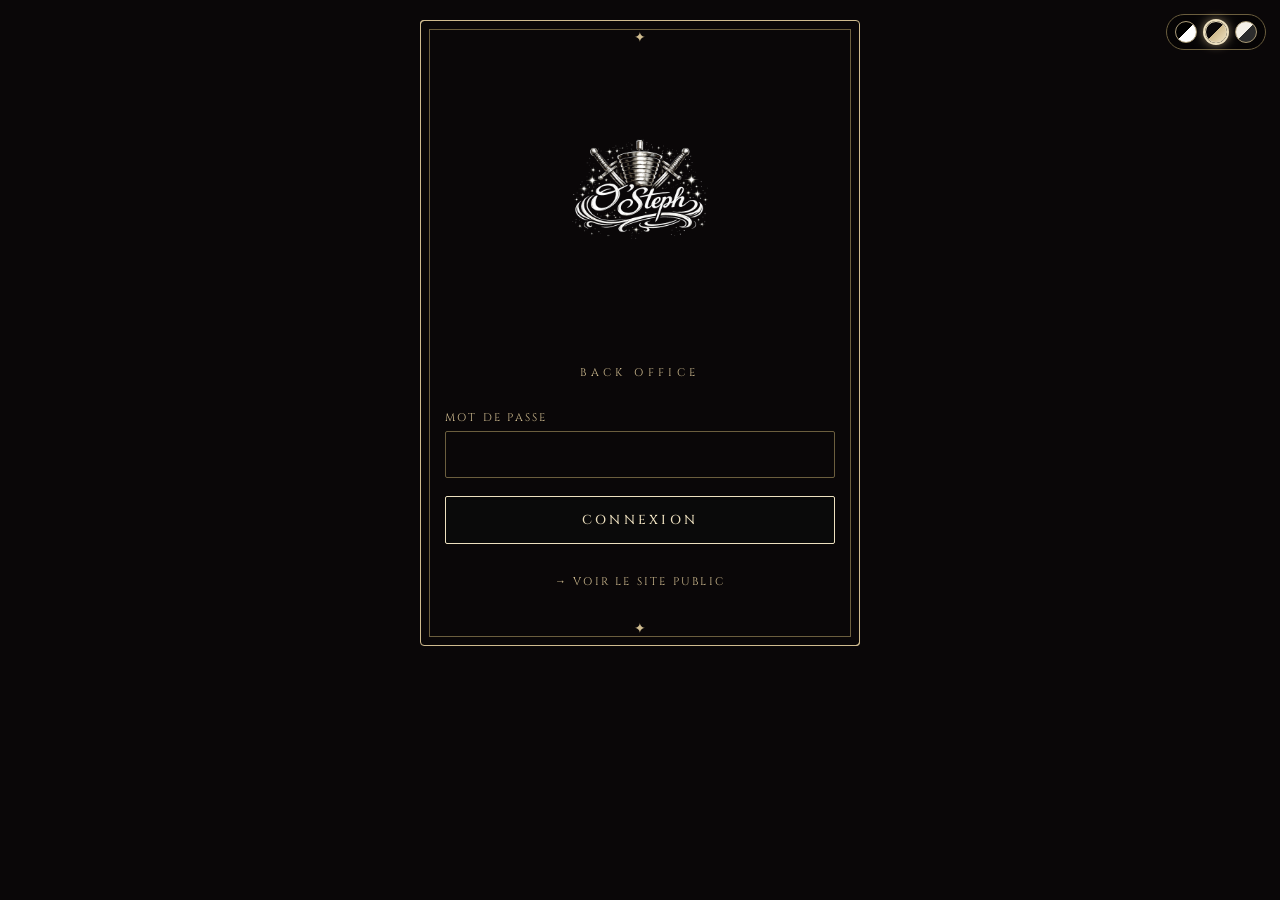
==== index.html @ 1446e6d9 "Back office V3 SPA" ====
<!DOCTYPE html>
<html lang="fr">
<head>
<meta charset="UTF-8">
<meta name="viewport" content="width=device-width, initial-scale=1.0">
<meta name="theme-color" content="#0a0708">
<title>Back Office — O'Steph</title>
<link rel="stylesheet" href="assets/style.css">
<link rel="icon" href="assets/logo.png" type="image/png">
<script>(function(){try{var t=localStorage.getItem("osteph_theme_v1")||"gold";document.documentElement.setAttribute("data-theme",t);}catch(e){}})();</script>
</head>
<body>
<div class="theme-switcher" role="group" aria-label="Thème">
  <button data-theme="bw" title="Noir & Blanc" aria-label="Thème noir et blanc"></button>
  <button data-theme="gold" title="Doré chic" aria-label="Thème doré"></button>
  <button data-theme="light" title="Clair" aria-label="Thème clair"></button>
</div>


<div class="sparkle-layer"></div>

<!-- ===== LOGIN ===== -->
<div id="login-view" class="frame fade-in" style="max-width:440px;">
  <span class="corner-star tl">✦</span>
  <span class="corner-star bl">✦</span>

  <div class="logo-block">
    <img src="assets/logo.png" alt="O'Steph" class="logo-img" style="max-width:180px;">
    <div class="tagline">Back Office</div>
  </div>

  <form id="login-form">
    <div class="form-group">
      <label class="form-label" for="pwd">Mot de passe</label>
      <input class="form-input" type="password" id="pwd" required autocomplete="current-password">
    </div>
    <div id="login-error" class="notice error" style="display:none;">Mot de passe incorrect.</div>
    <button type="submit" class="btn btn-primary btn-block">Connexion</button>
  </form>

  <div class="footer">
    <a href="https://xtimerpro-cmyk.github.io/osteph/" target="_blank">→ Voir le site public</a>
  </div>
</div>

<!-- ===== DASHBOARD ===== -->
<div id="dash-view" class="frame" style="display:none; max-width:1000px;">
  <span class="corner-star tl">✦</span>
  <span class="corner-star bl">✦</span>

  <div style="display:flex; justify-content:space-between; align-items:center; flex-wrap:wrap; gap:14px; margin-bottom:8px;">
    <div style="display:flex; align-items:center; gap:14px;">
      <img src="assets/logo.png" alt="" style="height:48px; filter:drop-shadow(0 0 12px rgba(212,175,55,0.3));">
      <div>
        <div style="font-family:'Cinzel',serif; font-size:14px; letter-spacing:0.3em; color:var(--gold-bright);">BACK OFFICE</div>
        <div style="font-size:12px; color:var(--gold-soft); letter-spacing:0.15em;">Gestion fidélité</div>
      </div>
    </div>
    <button class="btn btn-sm" id="logout-btn">Déconnexion</button>
  </div>

  <div class="divider"></div>

  <!-- Stats -->
  <div style="display:flex; gap:10px; flex-wrap:wrap; margin-bottom:14px;">
    <span class="admin-stat">Total clients : <strong id="stat-total">0</strong></span>
    <span class="admin-stat">Aujourd'hui : <strong id="stat-today">0</strong></span>
    <span class="admin-stat">Ce mois : <strong id="stat-month">0</strong></span>
    <span class="admin-stat">Menus servis : <strong id="stat-menus">0</strong></span>
    <span class="admin-stat">Récompenses dues : <strong id="stat-rewards">0</strong></span>
  </div>

  <!-- Toolbar -->
  <div class="admin-bar">
    <input type="search" id="search" placeholder="Rechercher (nom, tel, n°…)">
    <button class="btn btn-sm" id="sync-btn">⟳ Synchroniser</button>
    <a href="qr.html" class="btn btn-sm" target="_blank" style="text-decoration:none;">📱 Mode QR</a>
    <button class="btn btn-sm" id="export-btn">Export CSV</button>
    <button class="btn btn-sm" id="config-btn">⚙ Config JSONBin</button>
    <button class="btn btn-sm" id="clear-btn" style="border-color:#6b1f1f; color:#d49696;">Tout effacer (local)</button>
  </div>

  <div id="sync-status" style="font-family:'Cinzel',serif; font-size:11px; letter-spacing:0.15em; color:var(--silver-soft); margin: -6px 0 12px; min-height:16px;"></div>

  <!-- Config JSONBin -->
  <div id="config-panel" style="display:none; padding:14px; background:rgba(255,255,255,0.04); border:1px solid var(--silver-deep); border-radius:2px; margin-bottom:14px;">
    <div class="form-label" style="margin-bottom:8px;">Bin ID</div>
    <input class="form-input" type="text" id="bin-id" placeholder="6612abc1234567890abcdef0">
    <div class="form-label" style="margin: 12px 0 8px;">Master Key</div>
    <input class="form-input" type="text" id="bin-key" placeholder="$2a$10$XXXXXXXXXXXXXXXXX...">
    <div style="display:flex; gap:8px; margin-top:12px;">
      <button class="btn btn-sm" id="save-bin">Enregistrer</button>
      <button class="btn btn-sm" id="test-bin">Tester</button>
      <button class="btn btn-sm" id="close-config">Fermer</button>
    </div>
    <p style="font-size:12px; opacity:0.7; margin-top:10px; line-height:1.5;">
      Voir le bloc « Setup JSONBin » ci-dessous pour les instructions complètes.
    </p>
  </div>

  <!-- Table -->
  <div style="overflow-x:auto;">
    <table class="admin-table">
      <thead>
        <tr>
          <th>N°</th>
          <th>Prénom</th>
          <th>Nom</th>
          <th class="hide-sm">Email</th>
          <th>Tél.</th>
          <th>Menus</th>
          <th class="hide-sm">Inscrit le</th>
          <th></th>
        </tr>
      </thead>
      <tbody id="clients-tbody">
        <!-- rempli en JS -->
      </tbody>
    </table>
  </div>

  <div id="empty-msg" class="empty-state" style="display:none;">
    Aucun client inscrit pour le moment.<br>Les inscriptions via la page fidélité apparaîtront ici.
  </div>

  <!-- Setup instructions -->
  <details style="margin-top:30px; padding:14px; background:rgba(255,255,255,0.03); border:1px solid var(--silver-deep); border-radius:2px;">
    <summary style="cursor:pointer; font-family:'Cinzel',serif; font-size:12px; letter-spacing:0.2em; color:var(--white);">
      ⚙ SETUP JSONBIN (5 minutes)
    </summary>
    <div style="margin-top:14px; font-size:14px; line-height:1.7; color:var(--cream);">
      <p>JSONBin est un service de stockage JSON gratuit (10 000 requêtes/mois). Sans lui, les téléphones des clients qui scannent le QR ne peuvent rien enregistrer chez toi.</p>

      <p style="margin-top:14px;"><strong>1.</strong> Va sur <a href="https://jsonbin.io" target="_blank" style="color:var(--white);">jsonbin.io</a> et crée un compte gratuit (juste email + mdp).</p>

      <p><strong>2.</strong> Une fois connecté, clique <em>« Create Bin »</em> en haut à droite.</p>

      <p><strong>3.</strong> Dans le contenu, efface tout et remplace par juste :</p>
      <code style="display:block; padding:8px 12px; background:var(--black); color:var(--white); border-radius:2px; margin:8px 0; font-size:14px;">[]</code>
      <p>Donne-lui un nom genre <em>« osteph-clients »</em> et clique <em>« Create »</em>.</p>

      <p><strong>4.</strong> Copie le <strong>BIN ID</strong> (visible dans l'URL de la page après création, après <code>/bin/</code> — c'est une longue chaîne de 24 caractères).</p>

      <p><strong>5.</strong> Va dans le menu <em>« API Keys »</em> à gauche → copie le <strong>X-MASTER-KEY</strong> (commence par <code>$2a$10$...</code>).</p>

      <p><strong>6.</strong> Reviens ici, clique <em>« ⚙ Config JSONBin »</em> en haut, colle le Bin ID + Master Key, puis <em>« Tester »</em>.</p>

      <p style="margin-top:14px; font-style:italic; opacity:0.85;">À partir de là, chaque client qui scanne le QR + tape ses infos est automatiquement ajouté à ton bin, et tu peux tout voir/gérer ici. ✦</p>

      <p style="margin-top:10px; font-size:12px; opacity:0.6; line-height:1.5;">
      ⚠ Le Master Key est embarqué dans chaque QR (sinon le tel du client ne pourrait pas écrire). Quelqu'un de techniquement curieux pourrait l'extraire et écrire dans ton bin. Pour un food truck, le risque est faible. Si tu vois du spam, tu peux régénérer la clé sur jsonbin.io.
      </p>
    </div>
  </details>

  <div class="footer" style="margin-top:30px;">O'Steph Back Office</div>
</div>

<script src="assets/app.js"></script>
<script>
const ADMIN_PASSWORD = 'osteph2026'; // ← CHANGE LE MOT DE PASSE ICI

// ===== Auth =====
const loginView = document.getElementById('login-view');
const dashView = document.getElementById('dash-view');

function isAuth() {
  return sessionStorage.getItem(OSTEPH.KEY_ADMIN_AUTH) === '1';
}

function showDash() {
  loginView.style.display = 'none';
  dashView.style.display = 'block';
  refresh();
  doSync(true); // sync auto silencieuse à l'ouverture du dashboard
}

if (isAuth()) showDash();

document.getElementById('login-form').addEventListener('submit', e => {
  e.preventDefault();
  const pwd = document.getElementById('pwd').value;
  if (pwd === ADMIN_PASSWORD) {
    sessionStorage.setItem(OSTEPH.KEY_ADMIN_AUTH, '1');
    showDash();
  } else {
    document.getElementById('login-error').style.display = 'block';
  }
});

document.getElementById('logout-btn').addEventListener('click', () => {
  sessionStorage.removeItem(OSTEPH.KEY_ADMIN_AUTH);
  location.reload();
});

// ===== Affichage clients =====
function refresh() {
  const all = OSTEPH.loadClients();
  const q = document.getElementById('search').value.trim().toLowerCase();
  const filtered = q
    ? all.filter(c => Object.values(c).some(v => String(v).toLowerCase().includes(q)))
    : all;

  const tbody = document.getElementById('clients-tbody');
  const empty = document.getElementById('empty-msg');
  tbody.innerHTML = '';

  if (filtered.length === 0) {
    empty.style.display = 'block';
  } else {
    empty.style.display = 'none';
    // Plus récent en haut
    [...filtered].reverse().forEach(c => {
      const tr = document.createElement('tr');
      const dateStr = new Date(c.created).toLocaleDateString('fr-FR') +
        ' ' + new Date(c.created).toLocaleTimeString('fr-FR', {hour:'2-digit', minute:'2-digit'});
      const dash = (v) => v && v.trim() ? escapeHtml(v) : '<span style="color:var(--silver-deep);">—</span>';
      const sourceBadge = c.source === 'qr'
        ? '<span style="font-size:9px; padding:2px 6px; background:rgba(255,255,255,0.08); border:1px solid var(--silver-deep); border-radius:8px; letter-spacing:0.1em; vertical-align:middle; margin-left:6px; color:var(--silver-soft);">QR</span>'
        : '';
      const menus = parseInt(c.menus || 0, 10);
      // Récompense due tous les 10 menus
      const rewardDue = menus > 0 && menus % 10 === 0;
      const rewardBadge = rewardDue
        ? '<span title="Récompense disponible !" style="margin-left:6px; font-size:14px;">🎁</span>'
        : '';
      tr.innerHTML = `
        <td class="num">${c.number}${sourceBadge}</td>
        <td>${dash(c.prenom)}</td>
        <td>${dash(c.nom)}</td>
        <td class="hide-sm">${dash(c.email)}</td>
        <td>${dash(c.telephone)}</td>
        <td class="menus-cell">
          <div class="menus-control">
            <button class="menu-btn minus" data-num="${c.number}" data-action="dec" title="Retirer 1 menu">−</button>
            <span class="menus-count ${rewardDue ? 'reward-due' : ''}">${menus}</span>
            <button class="menu-btn plus" data-num="${c.number}" data-action="inc" title="Ajouter 1 menu">+</button>
            ${rewardBadge}
          </div>
        </td>
        <td class="hide-sm">${dateStr}</td>
        <td><button class="del-btn" data-num="${c.number}">Supprimer</button></td>
      `;
      tbody.appendChild(tr);
    });
  }

  // Stats
  updateStatsOnly(all);

  // ===== Bind +/- menus avec debounce et feedback visuel =====
  // On regroupe les clics rapides (genre +5 d'un coup) en un seul push cloud
  const pendingPushes = {};
  function scheduleCloudPush(num, cell) {
    clearTimeout(pendingPushes[num]);
    pendingPushes[num] = setTimeout(async () => {
      delete pendingPushes[num];
      if (!OSTEPH.isCloudConfigured()) {
        cell.classList.add('saved-local');
        setTimeout(() => cell.classList.remove('saved-local'), 1500);
        return;
      }
      cell.classList.add('saving');
      try {
        await OSTEPH.cloudPush(OSTEPH.loadClients());
        cell.classList.remove('saving');
        cell.classList.add('saved');
        setTimeout(() => cell.classList.remove('saved'), 1500);
        const time = new Date().toLocaleTimeString('fr-FR', {hour:'2-digit', minute:'2-digit'});
        setSyncStatus(`✓ Sauvegardé dans le cloud · ${time}`);
      } catch (err) {
        cell.classList.remove('saving');
        cell.classList.add('save-error');
        setTimeout(() => cell.classList.remove('save-error'), 2500);
        setSyncStatus('⚠ Erreur sync — réessayez');
      }
    }, 700); // 700ms après le dernier clic on push
  }

  tbody.querySelectorAll('.menu-btn').forEach(btn => {
    btn.addEventListener('click', () => {
      const num = btn.dataset.num;
      const action = btn.dataset.action;
      const all = OSTEPH.loadClients();
      const idx = all.findIndex(c => c.number === num);
      if (idx === -1) return;

      const current = parseInt(all[idx].menus || 0, 10);
      const next = action === 'inc' ? current + 1 : Math.max(0, current - 1);
      all[idx].menus = next;
      all[idx].last_visit = new Date().toISOString();
      OSTEPH.saveClients(all);

      // Mise à jour immédiate du compteur sans full refresh (perf + pas de flicker)
      const tr = btn.closest('tr');
      const countEl = tr.querySelector('.menus-count');
      const cell = tr.querySelector('.menus-cell');
      if (countEl) {
        countEl.textContent = next;
        // Toggle reward state
        const rewardDue = next > 0 && next % 10 === 0;
        countEl.classList.toggle('reward-due', rewardDue);
        // Animation pulse au clic
        countEl.classList.remove('pulse');
        void countEl.offsetWidth; // reflow pour relancer l'anim
        countEl.classList.add('pulse');
      }
      // Refresh stats globales (sans toucher au DOM des lignes)
      updateStatsOnly(all);

      // Schedule cloud push (debounced)
      scheduleCloudPush(num, cell);
    });
  });

  // Bind suppression
  tbody.querySelectorAll('.del-btn').forEach(btn => {
    btn.addEventListener('click', async () => {
      const num = btn.dataset.num;
      if (!confirm(`Supprimer définitivement le client ${num} ?`)) return;

      // 1. Suppression locale immédiate (UX instantanée)
      OSTEPH.removeClient(num);
      refresh();

      // 2. Si cloud configuré, on push la nouvelle liste
      if (OSTEPH.isCloudConfigured()) {
        setSyncStatus('Suppression dans le cloud…');
        try {
          await OSTEPH.cloudPush(OSTEPH.loadClients());
          setSyncStatus('✓ Supprimé du cloud · ' + new Date().toLocaleTimeString('fr-FR', {hour:'2-digit', minute:'2-digit'}));
        } catch (err) {
          setSyncStatus('⚠ Erreur cloud — re-synchronise pour annuler');
        }
      }
    });
  });
}

function updateStatsOnly(all) {
  document.getElementById('stat-total').textContent = all.length;
  const today = new Date().toDateString();
  const thisMonth = new Date().toISOString().slice(0,7);
  document.getElementById('stat-today').textContent =
    all.filter(c => new Date(c.created).toDateString() === today).length;
  document.getElementById('stat-month').textContent =
    all.filter(c => c.created.slice(0,7) === thisMonth).length;
  const totalMenus = all.reduce((sum, c) => sum + parseInt(c.menus || 0, 10), 0);
  const rewardsDue = all.filter(c => {
    const m = parseInt(c.menus || 0, 10);
    return m > 0 && m % 10 === 0;
  }).length;
  document.getElementById('stat-menus').textContent = totalMenus;
  document.getElementById('stat-rewards').textContent = rewardsDue;
}

function escapeHtml(s) {
  return String(s || '').replace(/[&<>"']/g, m =>
    ({'&':'&amp;','<':'&lt;','>':'&gt;','"':'&quot;',"'":'&#39;'}[m]));
}

// ===== Sync status helper =====
function setSyncStatus(msg) {
  document.getElementById('sync-status').textContent = msg || '';
}

// ===== Sync depuis le cloud =====
async function doSync(silent = false) {
  if (!OSTEPH.isCloudConfigured()) {
    if (!silent) alert('Configure d\'abord JSONBin via ⚙ Config JSONBin');
    setSyncStatus('⚠ JSONBin non configuré · les inscriptions QR ne seront pas reçues');
    return;
  }
  setSyncStatus('Synchronisation…');
  try {
    const count = await OSTEPH.syncFromCloud();
    refresh();
    const time = new Date().toLocaleTimeString('fr-FR', {hour:'2-digit', minute:'2-digit'});
    setSyncStatus(`✓ Synchronisé · ${count} clients · ${time}`);
  } catch (err) {
    setSyncStatus('⚠ Erreur synchro : ' + (err.message || 'inconnue'));
    if (!silent) alert('Synchro échouée : ' + err.message);
  }
}

// Bouton sync manuel (l'auto-sync se fait dans showDash())
document.getElementById('sync-btn').addEventListener('click', () => doSync(false));

// ===== Toolbar =====
document.getElementById('search').addEventListener('input', refresh);

document.getElementById('export-btn').addEventListener('click', () => {
  if (OSTEPH.loadClients().length === 0) {
    alert('Aucun client à exporter.');
    return;
  }
  OSTEPH.exportCSV();
});

document.getElementById('clear-btn').addEventListener('click', () => {
  if (OSTEPH.loadClients().length === 0) {
    alert('Aucun client à effacer.');
    return;
  }
  if (confirm('⚠ Cela efface uniquement la copie LOCALE. Le cloud n\'est PAS touché. Continuer ?')) {
    OSTEPH.clearAll();
    refresh();
    setSyncStatus('Cache local vidé · clique « Synchroniser » pour recharger depuis le cloud');
  }
});

// ===== Config JSONBin =====
const cfgPanel = document.getElementById('config-panel');
const binIdInput = document.getElementById('bin-id');
const binKeyInput = document.getElementById('bin-key');

document.getElementById('config-btn').addEventListener('click', () => {
  const cfg = OSTEPH.cloudConfig();
  binIdInput.value = cfg.id || '';
  binKeyInput.value = cfg.key || '';
  cfgPanel.style.display = cfgPanel.style.display === 'none' ? 'block' : 'none';
});

document.getElementById('close-config').addEventListener('click', () => {
  cfgPanel.style.display = 'none';
});

document.getElementById('save-bin').addEventListener('click', () => {
  OSTEPH.setCloudConfig(binIdInput.value, binKeyInput.value);
  alert('Configuration enregistrée. Les prochains scans QR enverront les données dans ton bin.');
  cfgPanel.style.display = 'none';
  doSync(true);
});

document.getElementById('test-bin').addEventListener('click', async () => {
  // Sauvegarde temporaire pour tester
  OSTEPH.setCloudConfig(binIdInput.value, binKeyInput.value);
  setSyncStatus('Test en cours…');
  try {
    const arr = await OSTEPH.cloudFetch();
    alert('✓ Connexion réussie ! ' + arr.length + ' enregistrement(s) dans le bin.');
    setSyncStatus('✓ Connexion OK · ' + arr.length + ' clients dans le bin');
  } catch (err) {
    alert('✗ Erreur : ' + err.message + '\n\nVérifie le Bin ID et le Master Key.');
    setSyncStatus('⚠ Test échoué : ' + err.message);
  }
});
</script>
</body>
</html>
---- assets/style.css ----
/* ============================================
   O'STEPH — Multi-thèmes (B&W / Doré / Clair)
   ============================================ */

@import url('https://fonts.googleapis.com/css2?family=Great+Vibes&family=Cormorant+Garamond:wght@300;400;500;600;700&family=Cinzel:wght@400;500;600&display=swap');

/* ===== Thème par défaut : Noir & Blanc ===== */
:root,
:root[data-theme="bw"] {
  --silver: #d8d8d8;
  --silver-bright: #ffffff;
  --silver-soft: #a8a8a8;
  --silver-deep: #555555;
  --silver-line: #2a2a2a;
  --black: #000000;
  --black-2: #0d0d0d;
  --charcoal: #161616;
  --cream: #f0f0f0;
  --white: #ffffff;
}

/* ===== Thème Doré chic (champagne) ===== */
:root[data-theme="gold"] {
  --silver: #cfbb8f;
  --silver-bright: #ede0bf;
  --silver-soft: #a89976;
  --silver-deep: #6b5e3e;
  --silver-line: #1f1812;
  --black: #0a0708;
  --black-2: #14100f;
  --charcoal: #1d1815;
  --cream: #ede2c8;
  --white: #ede2c8;
}

/* ===== Thème Clair (parchemin) ===== */
:root[data-theme="light"] {
  --silver: #2c2c2c;
  --silver-bright: #000000;
  --silver-soft: #555555;
  --silver-deep: #aaaaaa;
  --silver-line: #d8d8d8;
  --black: #f5f1e8;
  --black-2: #ece4d2;
  --charcoal: #e0d8c6;
  --cream: #1a1a1a;
  --white: #000000;
}

* { box-sizing: border-box; margin: 0; padding: 0; }

html, body {
  background: var(--black);
  color: var(--cream);
  font-family: 'Cormorant Garamond', serif;
  font-weight: 400;
  min-height: 100vh;
  overflow-x: hidden;
  -webkit-font-smoothing: antialiased;
  -webkit-tap-highlight-color: transparent;
}

/* Fond noir pur uniforme — pas de gradient ni de grain pour matcher le logo */

/* ===== Sparkles ===== */
.sparkle-layer {
  position: fixed;
  inset: 0;
  pointer-events: none;
  z-index: 1;
  overflow: hidden;
}
.sparkle {
  position: absolute;
  width: 3px; height: 3px;
  background: var(--silver-bright);
  border-radius: 50%;
  box-shadow: 0 0 8px var(--silver-bright), 0 0 16px var(--silver);
  animation: sparkle-twinkle 4s infinite ease-in-out;
  opacity: 0;
}
.sparkle.s2 { width: 2px; height: 2px; background: var(--silver); box-shadow: 0 0 6px var(--silver); }
.sparkle.s3 { width: 4px; height: 4px; background: var(--silver-bright); box-shadow: 0 0 12px var(--silver-bright); }

/* En thème clair, sparkles plus discrètes */
[data-theme="light"] .sparkle { opacity: 0 !important; }

@keyframes sparkle-twinkle {
  0%, 100% { opacity: 0; transform: scale(0.5); }
  50% { opacity: 0.9; transform: scale(1); }
}

/* ===== Container ornementé ===== */
.frame {
  position: relative;
  z-index: 2;
  margin: 20px auto;
  padding: 40px 24px;
  max-width: 720px;
  background: var(--black);
  border: 1.5px solid var(--silver);
  border-radius: 4px;
  box-shadow:
    inset 0 0 0 8px var(--black),
    inset 0 0 0 9px var(--silver-deep),
    inset 0 0 0 10px var(--black);
}

.frame::before, .frame::after {
  content: '';
  position: absolute;
  width: 60px; height: 60px;
  border: 1.5px solid var(--silver);
  pointer-events: none;
}
.frame::before {
  top: -1px; left: -1px;
  border-right: none; border-bottom: none;
  border-top-left-radius: 4px;
}
.frame::after {
  bottom: -1px; right: -1px;
  border-left: none; border-top: none;
  border-bottom-right-radius: 4px;
}

.corner-star {
  position: absolute;
  color: var(--silver);
  font-size: 14px;
  pointer-events: none;
  z-index: 3;
}
.corner-star.tl { top: 8px; left: 50%; transform: translateX(-50%); }
.corner-star.bl { bottom: 8px; left: 50%; transform: translateX(-50%); }

/* ===== Logo ===== */
.logo-block {
  text-align: center;
  margin: 20px 0 30px;
  position: relative;
  --orbit-radius: 135px;
}
@media (max-width: 600px) { .logo-block { --orbit-radius: 100px; } }
@media (max-width: 380px) { .logo-block { --orbit-radius: 82px; } }

/* Stage : conteneur qui tient le logo + l'orbite */
.logo-stage {
  position: relative;
  display: inline-block;
  vertical-align: top;
}
.logo-img {
  max-width: 280px;
  width: 75%;
  height: auto;
  animation: logo-glow 4s ease-in-out infinite;
  display: block;
  margin: 0 auto;
}

/* Orbite : conteneur point central qui tourne, traîne le sandwich avec lui */
.orbit-wrapper {
  position: absolute;
  top: 50%;
  left: 50%;
  width: 0;
  height: 0;
  pointer-events: none;
  animation: orbit-spin 9s linear infinite;
}
.kebab-orbit {
  position: absolute;
  width: 40px;
  height: 40px;
  font-size: 34px;
  line-height: 40px;
  text-align: center;
  left: -20px;
  top: calc(-1 * var(--orbit-radius));
  margin-top: -20px;
  filter: drop-shadow(0 0 10px rgba(255,255,255,0.25)) drop-shadow(0 2px 4px rgba(0,0,0,0.5));
  /* Contre-rotation pour rester droit pendant l'orbite */
  animation: orbit-counter 9s linear infinite;
}
@keyframes orbit-spin {
  from { transform: rotate(0deg); }
  to { transform: rotate(360deg); }
}
@keyframes orbit-counter {
  from { transform: rotate(0deg); }
  to { transform: rotate(-360deg); }
}
@media (max-width: 600px) {
  .kebab-orbit { width: 32px; height: 32px; font-size: 26px; line-height: 32px; left: -16px; margin-top: -16px; }
}

/* B&W (défaut) — halo blanc */
@keyframes logo-glow {
  0%, 100% { filter: drop-shadow(0 0 24px rgba(255,255,255,0.18)); }
  50% { filter: drop-shadow(0 0 36px rgba(255,255,255,0.35)); }
}

/* Doré — halo champagne */
[data-theme="gold"] .logo-img { animation-name: logo-glow-gold; }
@keyframes logo-glow-gold {
  0%, 100% { filter: drop-shadow(0 0 24px rgba(207,187,143,0.28)); }
  50% { filter: drop-shadow(0 0 38px rgba(237,224,191,0.45)); }
}

/* Clair — logo inversé en sombre + halo subtil */
[data-theme="light"] .logo-img { animation-name: logo-glow-light; }
@keyframes logo-glow-light {
  0%, 100% { filter: invert(1) drop-shadow(0 0 20px rgba(0,0,0,0.12)); }
  50% { filter: invert(1) drop-shadow(0 0 28px rgba(0,0,0,0.22)); }
}

.tagline {
  font-family: 'Cinzel', serif;
  font-size: 11px;
  letter-spacing: 0.4em;
  color: var(--silver);
  text-transform: uppercase;
  margin-top: 14px;
}

/* ===== Sections / titres ===== */
.section-title {
  text-align: center;
  font-family: 'Cinzel', serif;
  font-size: 22px;
  letter-spacing: 0.3em;
  color: var(--white);
  text-transform: uppercase;
  margin: 24px 0 8px;
  position: relative;
  text-shadow: 0 0 20px rgba(255,255,255,0.2);
}
.section-title::before, .section-title::after {
  content: '◆';
  display: inline-block;
  margin: 0 12px;
  color: var(--silver);
  font-size: 10px;
  vertical-align: middle;
}
.subtitle {
  text-align: center;
  font-style: italic;
  font-size: 15px;
  color: var(--cream);
  opacity: 0.85;
  margin-bottom: 18px;
  line-height: 1.5;
}

.divider {
  height: 1px;
  background: linear-gradient(90deg, transparent, var(--silver), transparent);
  margin: 28px 0;
  position: relative;
}
.divider::before {
  content: '✦';
  position: absolute;
  left: 50%; top: 50%;
  transform: translate(-50%, -50%);
  background: var(--black);
  padding: 0 12px;
  color: var(--silver-bright);
  font-size: 14px;
}

/* ===== Boutons : fond noir + écriture or ===== */
.btn {
  display: inline-block;
  padding: 14px 28px;
  font-family: 'Cinzel', serif;
  font-size: 13px;
  letter-spacing: 0.25em;
  text-transform: uppercase;
  color: #cfbb8f;
  background: #0a0a0a;
  border: 1.5px solid #cfbb8f;
  border-radius: 2px;
  text-decoration: none;
  cursor: pointer;
  transition: all 0.3s ease;
  position: relative;
  overflow: hidden;
}
.btn::before {
  content: '';
  position: absolute;
  inset: 0;
  background: linear-gradient(135deg, transparent, rgba(207,187,143,0.18), transparent);
  transform: translateX(-100%);
  transition: transform 0.5s ease;
}
.btn:hover {
  color: #0a0a0a;
  background: #cfbb8f;
  box-shadow: 0 0 24px rgba(207,187,143,0.35);
}
.btn:hover::before { transform: translateX(100%); }

.btn-primary {
  background: #0a0a0a;
  color: #ede0bf;
  border-color: #ede0bf;
  font-weight: 500;
}
.btn-primary:hover {
  background: #ede0bf;
  color: #0a0a0a;
  transform: translateY(-1px);
  box-shadow: 0 4px 24px rgba(237,224,191,0.4);
}

.btn-block { display: block; width: 100%; text-align: center; }

.cta-stack {
  display: flex;
  flex-direction: column;
  gap: 14px;
  margin: 32px 0 24px;
}

/* ===== Social icons (couleurs brand) ===== */
.social-row {
  display: flex;
  justify-content: center;
  gap: 22px;
  margin: 24px 0 8px;
}
.social-icon {
  width: 50px;
  height: 50px;
  display: flex;
  align-items: center;
  justify-content: center;
  border-radius: 13px;
  text-decoration: none;
  transition: transform 0.25s ease, box-shadow 0.25s ease;
  position: relative;
}
.social-icon svg { width: 26px; height: 26px; }
.social-icon:hover {
  transform: translateY(-3px) scale(1.05);
  box-shadow: 0 8px 22px rgba(0,0,0,0.35);
}

/* Facebook : bleu officiel */
.social-icon.facebook {
  background: #1877F2;
}
.social-icon.facebook svg { color: #ffffff; }

/* Snapchat : jaune officiel */
.social-icon.snapchat {
  background: #FFFC00;
}
.social-icon.snapchat svg { color: #ffffff; filter: drop-shadow(0 1px 2px rgba(0,0,0,0.15)); }

/* Instagram : gradient officiel */
.social-icon.instagram {
  background: linear-gradient(45deg,
    #feda75 0%,
    #fa7e1e 20%,
    #d62976 50%,
    #962fbf 80%,
    #4f5bd5 100%);
}
.social-icon.instagram svg { color: #ffffff; }

/* ===== Phone ===== */
.phone {
  text-align: center;
  font-family: 'Cinzel', serif;
  font-size: 18px;
  letter-spacing: 0.18em;
  color: var(--cream);
  margin: 16px 0;
}
.phone a { color: var(--white); text-decoration: none; }

/* ===== Menu items ===== */
.menu-item { margin: 18px 0; padding-bottom: 12px; position: relative; }
.menu-item-line {
  display: flex;
  align-items: baseline;
  gap: 12px;
  margin-bottom: 4px;
}
.menu-name {
  font-family: 'Cormorant Garamond', serif;
  font-weight: 600;
  font-size: 22px;
  color: var(--white);
  white-space: nowrap;
}
.menu-dots {
  flex: 1;
  border-bottom: 1px dotted var(--silver-deep);
  transform: translateY(-4px);
}
.menu-price {
  font-family: 'Cormorant Garamond', serif;
  font-weight: 600;
  font-size: 20px;
  color: var(--white);
  white-space: nowrap;
}
.menu-desc {
  font-size: 14px;
  color: var(--cream);
  opacity: 0.72;
  font-style: italic;
  line-height: 1.4;
  padding-left: 4px;
}

/* ===== Forms ===== */
.form-group { margin-bottom: 18px; }
.form-label {
  display: block;
  font-family: 'Cinzel', serif;
  font-size: 11px;
  letter-spacing: 0.2em;
  color: var(--silver);
  text-transform: uppercase;
  margin-bottom: 6px;
}
.form-input {
  width: 100%;
  padding: 12px 14px;
  font-family: 'Cormorant Garamond', serif;
  font-size: 17px;
  color: var(--cream);
  background: var(--black);
  border: 1px solid var(--silver-deep);
  border-radius: 2px;
  transition: all 0.2s;
}
.form-input:focus {
  outline: none;
  border-color: #888;
  background: var(--black);
  box-shadow: 0 0 0 3px rgba(120,120,120,0.25);
}
.form-input::placeholder { color: rgba(240,240,240,0.3); font-style: italic; }

/* ===== Client number ===== */
.client-number-card {
  margin: 32px auto;
  padding: 28px 20px;
  max-width: 360px;
  text-align: center;
  background: linear-gradient(135deg, rgba(255,255,255,0.06), rgba(255,255,255,0.02));
  border: 1.5px solid var(--white);
  border-radius: 4px;
  box-shadow: 0 0 32px rgba(255,255,255,0.15);
}
.client-number-label {
  font-family: 'Cinzel', serif;
  font-size: 11px;
  letter-spacing: 0.3em;
  color: var(--silver);
  text-transform: uppercase;
  margin-bottom: 8px;
}
.client-number {
  font-family: 'Cinzel', serif;
  font-size: 28px;
  font-weight: 600;
  letter-spacing: 0.15em;
  color: var(--white);
  text-shadow: 0 0 24px rgba(255,255,255,0.4);
}

/* ===== Tables (admin) ===== */
.admin-table { width: 100%; border-collapse: collapse; margin-top: 16px; font-size: 14px; }
.admin-table th {
  font-family: 'Cinzel', serif;
  font-size: 10px;
  letter-spacing: 0.2em;
  text-transform: uppercase;
  color: var(--silver);
  text-align: left;
  padding: 10px 8px;
  border-bottom: 1px solid var(--silver-deep);
}
.admin-table td {
  padding: 12px 8px;
  border-bottom: 1px solid var(--silver-line);
  color: var(--cream);
}
.admin-table tr:hover td { background: rgba(255,255,255,0.03); }
.admin-table .num { font-family: 'Cinzel', serif; color: var(--white); white-space: nowrap; }

.del-btn {
  background: transparent;
  border: 1px solid #6b1f1f;
  color: #d49696;
  padding: 6px 10px;
  font-size: 11px;
  font-family: 'Cinzel', serif;
  letter-spacing: 0.1em;
  border-radius: 2px;
  cursor: pointer;
  transition: all 0.2s;
}
.del-btn:hover { background: #6b1f1f; color: var(--cream); }

.admin-bar {
  display: flex;
  flex-wrap: wrap;
  gap: 10px;
  margin: 16px 0;
  align-items: center;
}
.admin-bar input[type="search"] {
  flex: 1;
  min-width: 180px;
  padding: 10px 12px;
  background: var(--black);
  border: 1px solid var(--silver-deep);
  color: var(--cream);
  font-family: 'Cormorant Garamond', serif;
  font-size: 16px;
  border-radius: 2px;
}
.admin-bar input[type="search"]:focus { outline: none; border-color: var(--white); }

.btn-sm { padding: 9px 16px; font-size: 11px; }

.admin-stat {
  display: inline-block;
  padding: 6px 14px;
  background: rgba(255,255,255,0.05);
  border: 1px solid var(--silver-deep);
  border-radius: 2px;
  font-family: 'Cinzel', serif;
  font-size: 11px;
  letter-spacing: 0.15em;
  color: var(--white);
}

.empty-state {
  text-align: center;
  padding: 40px 20px;
  color: var(--silver);
  font-style: italic;
  opacity: 0.7;
}

/* ===== Footer ===== */
.footer {
  text-align: center;
  font-size: 11px;
  letter-spacing: 0.2em;
  color: var(--silver-deep);
  text-transform: uppercase;
  margin: 30px 0 16px;
  font-family: 'Cinzel', serif;
}
.footer a { color: var(--silver); text-decoration: none; }

/* ===== Notice ===== */
.notice {
  margin: 14px 0;
  padding: 12px 14px;
  background: rgba(255,255,255,0.04);
  border-left: 3px solid var(--white);
  font-size: 14px;
  color: var(--cream);
  font-style: italic;
}
.notice.error { background: rgba(150,30,30,0.1); border-left-color: #c75555; color: #f0c8c8; }
.notice.success { background: rgba(80,150,80,0.08); border-left-color: #7ec77e; color: #d8f0d8; }

/* ===== Mobile ===== */
@media (max-width: 600px) {
  .frame { padding: 28px 18px; margin: 12px; }
  .logo-img { max-width: 220px; width: 70%; }
  .section-title { font-size: 18px; letter-spacing: 0.2em; }
  .menu-name { font-size: 19px; }
  .menu-price { font-size: 18px; }
  .menu-desc { font-size: 13px; }
  .admin-table { font-size: 12px; }
  .admin-table th, .admin-table td { padding: 8px 4px; }
  .admin-table .hide-sm { display: none; }
}

/* ===== Animation entrée ===== */
.fade-in { animation: fadeIn 0.8s ease-out both; }
.fade-in-2 { animation: fadeIn 0.8s 0.15s ease-out both; }
.fade-in-3 { animation: fadeIn 0.8s 0.3s ease-out both; }
.fade-in-4 { animation: fadeIn 0.8s 0.45s ease-out both; }

@keyframes fadeIn {
  from { opacity: 0; transform: translateY(12px); }
  to { opacity: 1; transform: translateY(0); }
}

/* ===== Bande défilante (marquee) ===== */
.ticker {
  position: relative;
  width: calc(100% + 48px);
  margin: 8px -24px 24px;
  padding: 11px 0;
  overflow: hidden;
  border-top: 1px solid var(--silver-deep);
  border-bottom: 1px solid var(--silver-deep);
  background: linear-gradient(90deg, transparent, rgba(255,255,255,0.025), transparent);
  -webkit-mask-image: linear-gradient(90deg, transparent 0%, #000 8%, #000 92%, transparent 100%);
  mask-image: linear-gradient(90deg, transparent 0%, #000 8%, #000 92%, transparent 100%);
}
.ticker-track {
  display: flex;
  gap: 56px;
  white-space: nowrap;
  width: max-content;
  animation: ticker-scroll 32s linear infinite;
}
.ticker:hover .ticker-track { animation-play-state: paused; }
.ticker-item {
  font-family: 'Cinzel', serif;
  font-size: 12px;
  letter-spacing: 0.4em;
  color: var(--silver);
  text-transform: uppercase;
  flex-shrink: 0;
  display: flex;
  align-items: center;
  gap: 14px;
}
.ticker-item::after {
  content: '✦';
  color: var(--silver-deep);
  font-size: 9px;
}
@keyframes ticker-scroll {
  from { transform: translateX(0); }
  to { transform: translateX(-50%); }
}

/* Variante "header" : bande collée en haut du cadre */
.ticker.ticker-top {
  margin-top: -40px;
  margin-bottom: 28px;
  border-top: none;
}
@media (max-width: 600px) {
  .ticker {
    width: calc(100% + 36px);
    margin-left: -18px;
    margin-right: -18px;
    padding: 9px 0;
  }
  .ticker-item { font-size: 11px; letter-spacing: 0.3em; gap: 12px; }
  .ticker-track { gap: 44px; }
}

/* ===== Sélecteur de thème ===== */
.theme-switcher {
  position: fixed;
  top: 14px;
  right: 14px;
  display: flex;
  gap: 8px;
  padding: 6px 8px;
  background: rgba(0,0,0,0.4);
  backdrop-filter: blur(8px);
  -webkit-backdrop-filter: blur(8px);
  border: 1px solid var(--silver-deep);
  border-radius: 100px;
  z-index: 100;
}
[data-theme="light"] .theme-switcher {
  background: rgba(255,255,255,0.5);
}
.theme-switcher button {
  width: 22px;
  height: 22px;
  border-radius: 50%;
  border: 1.5px solid var(--silver-soft);
  cursor: pointer;
  padding: 0;
  transition: all 0.2s ease;
  position: relative;
}
.theme-switcher button:hover { transform: scale(1.18); }
.theme-switcher button.active {
  border-color: var(--silver-bright);
  box-shadow: 0 0 0 2px var(--silver-bright), 0 0 12px var(--silver);
}
.theme-switcher button[data-theme="bw"] {
  background: linear-gradient(135deg, #000 0%, #000 50%, #fff 50%, #fff 100%);
}
.theme-switcher button[data-theme="gold"] {
  background: linear-gradient(135deg, #0a0708 0%, #0a0708 50%, #cfbb8f 50%, #ede0bf 100%);
}
.theme-switcher button[data-theme="light"] {
  background: linear-gradient(135deg, #f5f1e8 0%, #f5f1e8 50%, #2c2c2c 50%, #2c2c2c 100%);
}
@media (max-width: 600px) {
  .theme-switcher {
    top: 10px;
    right: 10px;
    padding: 5px 6px;
    gap: 6px;
  }
  .theme-switcher button { width: 18px; height: 18px; }
}

/* ===== Compteur menus (back office) ===== */
.menus-cell { white-space: nowrap; }
.menus-control {
  display: inline-flex;
  align-items: center;
  gap: 6px;
}

/* Couleurs fixes champagne pour respecter l'identité O'Steph */
.menu-btn {
  width: 26px;
  height: 26px;
  display: inline-flex;
  align-items: center;
  justify-content: center;
  border: 1px solid #6b5e3e;
  background: transparent;
  color: #cfbb8f;
  font-family: 'Cinzel', serif;
  font-size: 16px;
  font-weight: 500;
  border-radius: 50%;
  cursor: pointer;
  transition: all 0.15s ease;
  -webkit-tap-highlight-color: transparent;
  user-select: none;
}
.menu-btn:hover {
  background: #cfbb8f;
  color: #0a0708;
  border-color: #cfbb8f;
  transform: scale(1.08);
}
.menu-btn:active { transform: scale(0.95); }

/* Bouton − discret rouge */
.menu-btn.minus {
  color: #a87a7a;
  border-color: rgba(168, 122, 122, 0.4);
}
.menu-btn.minus:hover {
  background: #6b1f1f;
  color: #fff;
  border-color: #6b1f1f;
}

/* Bouton + plus visible (action principale) */
.menu-btn.plus {
  background: rgba(207, 187, 143, 0.15);
  color: #ede0bf;
  border-color: #cfbb8f;
  font-size: 18px;
  font-weight: 600;
}
.menu-btn.plus:hover {
  background: #cfbb8f;
  color: #0a0708;
  box-shadow: 0 0 14px rgba(207,187,143,0.4);
}

/* Compteur */
.menus-count {
  font-family: 'Cinzel', serif;
  font-weight: 600;
  font-size: 16px;
  min-width: 28px;
  text-align: center;
  color: #ede0bf;
  letter-spacing: 0.05em;
  font-variant-numeric: tabular-nums;
}
.menus-count.reward-due {
  color: #ede0bf;
  text-shadow: 0 0 12px rgba(207,187,143,0.8);
  animation: rewardPulse 2s ease-in-out infinite;
}
@keyframes rewardPulse {
  0%, 100% { opacity: 1; }
  50% { opacity: 0.6; }
}

/* ===== Bouton SAVE (champagne, action explicite) ===== */
.save-btn {
  margin-left: 8px;
  padding: 5px 12px;
  font-family: 'Cinzel', serif;
  font-size: 10px;
  letter-spacing: 0.18em;
  text-transform: uppercase;
  background: transparent;
  color: #6b5e3e;
  border: 1px solid #6b5e3e;
  border-radius: 100px;
  cursor: pointer;
  transition: all 0.2s ease;
  -webkit-tap-highlight-color: transparent;
}
.save-btn:hover {
  color: #cfbb8f;
  border-color: #cfbb8f;
}
.save-btn:disabled {
  opacity: 0.5;
  cursor: not-allowed;
}
/* Quand la ligne a des modifs non sauvées, le bouton Save passe en mode actif */
.save-btn.dirty {
  background: #cfbb8f;
  color: #0a0708;
  border-color: #cfbb8f;
  font-weight: 600;
  animation: savePulse 1.5s ease-in-out infinite;
  box-shadow: 0 0 12px rgba(207,187,143,0.4);
}
@keyframes savePulse {
  0%, 100% { box-shadow: 0 0 12px rgba(207,187,143,0.4); }
  50% { box-shadow: 0 0 20px rgba(207,187,143,0.7); }
}

/* Animation pulse compteur */
.menus-count.pulse {
  animation: countPulse 0.4s ease-out;
}
@keyframes countPulse {
  0% { transform: scale(1); }
  40% { transform: scale(1.25); color: #ffffff; }
  100% { transform: scale(1); color: #ede0bf; }
}

/* ===== États de sauvegarde sur la cellule ===== */
.menus-cell {
  position: relative;
  transition: background 0.3s ease;
  border-radius: 4px;
}
/* Indicateur visuel "ligne modifiée non sauvée" */
.menus-cell.dirty {
  background: rgba(207, 187, 143, 0.05);
}
.menus-cell.saving {
  background: rgba(207, 187, 143, 0.12);
}
.menus-cell.saving::after {
  content: '⟳';
  position: absolute;
  right: 4px;
  top: 50%;
  transform: translateY(-50%);
  color: #cfbb8f;
  animation: spin 1s linear infinite;
  font-size: 14px;
}
.menus-cell.saved {
  background: rgba(126, 199, 126, 0.15);
}
.menus-cell.saved::after {
  content: '✓';
  position: absolute;
  right: 4px;
  top: 50%;
  transform: translateY(-50%);
  color: #7ec77e;
  font-size: 16px;
  font-weight: bold;
  animation: fadeOut 1.8s ease-out forwards;
}
.menus-cell.saved-local {
  background: rgba(207, 187, 143, 0.1);
}
.menus-cell.saved-local::after {
  content: '✓ local';
  position: absolute;
  right: 4px;
  top: 50%;
  transform: translateY(-50%);
  color: #cfbb8f;
  font-size: 10px;
  letter-spacing: 0.1em;
  animation: fadeOut 1.8s ease-out forwards;
}
.menus-cell.save-error {
  background: rgba(199, 85, 85, 0.18);
}
.menus-cell.save-error::after {
  content: '⚠';
  position: absolute;
  right: 4px;
  top: 50%;
  transform: translateY(-50%);
  color: #c75555;
  font-size: 16px;
  animation: fadeOut 2.5s ease-out forwards;
}

@keyframes spin {
  from { transform: translateY(-50%) rotate(0deg); }
  to { transform: translateY(-50%) rotate(360deg); }
}
@keyframes fadeOut {
  0% { opacity: 1; }
  60% { opacity: 1; }
  100% { opacity: 0; }
}

@media (max-width: 600px) {
  .menu-btn { width: 22px; height: 22px; font-size: 14px; }
  .menus-count { font-size: 14px; min-width: 22px; }
  .save-btn { padding: 4px 9px; font-size: 9px; letter-spacing: 0.14em; }
}
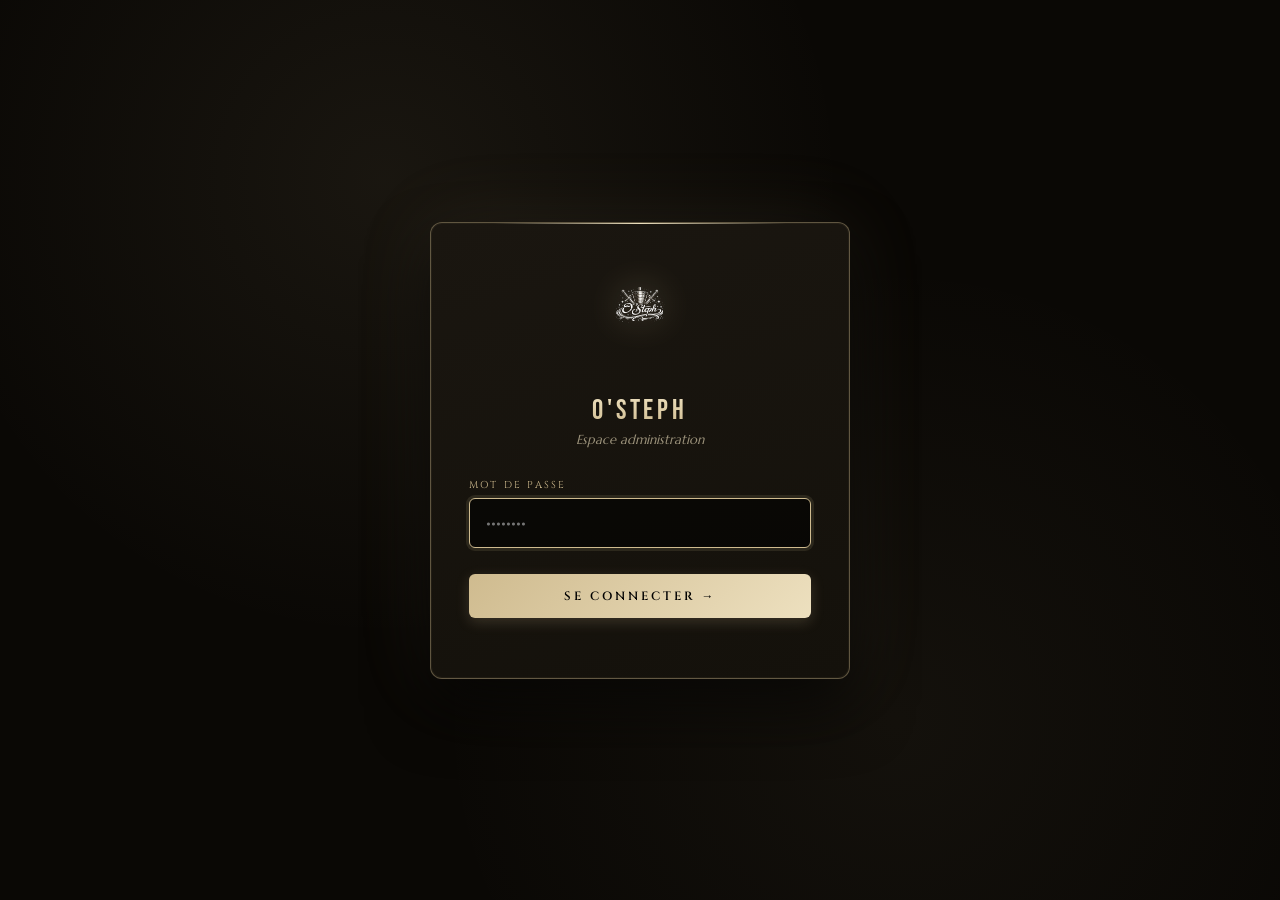
==== commit 6d963da5: "Real V3 67KB" ====
--- a/index.html
+++ b/index.html
@@ -3,448 +3,2128 @@
 <head>
 <meta charset="UTF-8">
 <meta name="viewport" content="width=device-width, initial-scale=1.0">
-<meta name="theme-color" content="#0a0708">
-<title>Back Office — O'Steph</title>
-<link rel="stylesheet" href="assets/style.css">
-<link rel="icon" href="assets/logo.png" type="image/png">
-<script>(function(){try{var t=localStorage.getItem("osteph_theme_v1")||"gold";document.documentElement.setAttribute("data-theme",t);}catch(e){}})();</script>
+<title>O'Steph · Administration</title>
+
+<link rel="preconnect" href="https://fonts.googleapis.com">
+<link rel="preconnect" href="https://fonts.gstatic.com" crossorigin>
+<link href="https://fonts.googleapis.com/css2?family=Bebas+Neue&family=Cinzel:wght@400;500;600;700&family=Cormorant+Garamond:ital,wght@0,400;0,500;0,600;1,400&family=Marcellus&display=swap" rel="stylesheet">
+
+<script src="assets/app.js"></script>
+
+<style>
+  * { box-sizing: border-box; margin: 0; padding: 0; }
+  :root {
+    --gold: #cfbb8f;
+    --gold-light: #ede0bf;
+    --gold-dark: #9c8857;
+    --gold-deep: #5a4520;
+    --bg: #0a0805;
+    --bg-soft: #100c08;
+    --bg-card: #14110b;
+    --bg-card-2: #1a1610;
+    --bg-elev: #211c14;
+    --border: rgba(207, 187, 143, 0.14);
+    --border-soft: rgba(207, 187, 143, 0.08);
+    --border-strong: rgba(207, 187, 143, 0.4);
+    --text: #ede0bf;
+    --text-dim: rgba(237, 224, 191, 0.62);
+    --text-faint: rgba(237, 224, 191, 0.35);
+    --green: #4ade80;
+    --red: #f87171;
+    --orange: #fb923c;
+    --blue: #60a5fa;
+    --purple: #c084fc;
+  }
+  html, body {
+    background: var(--bg);
+    color: var(--text);
+    font-family: 'Cormorant Garamond', serif;
+    min-height: 100vh;
+    overflow-x: hidden;
+  }
+  body {
+    background:
+      radial-gradient(ellipse 800px 600px at 90% -10%, rgba(207, 187, 143, 0.04) 0%, transparent 60%),
+      radial-gradient(ellipse 600px 400px at -10% 100%, rgba(207, 187, 143, 0.03) 0%, transparent 60%),
+      var(--bg);
+  }
+  ::-webkit-scrollbar { width: 8px; height: 8px; }
+  ::-webkit-scrollbar-track { background: var(--bg); }
+  ::-webkit-scrollbar-thumb { background: var(--border-strong); border-radius: 4px; }
+  ::-webkit-scrollbar-thumb:hover { background: var(--gold); }
+
+  /* ========================= LOGIN ========================= */
+  .login-overlay {
+    position: fixed; inset: 0; z-index: 1000;
+    background: var(--bg);
+    background-image:
+      radial-gradient(circle at 30% 20%, rgba(207, 187, 143, 0.08), transparent 40%),
+      radial-gradient(circle at 70% 80%, rgba(207, 187, 143, 0.05), transparent 40%);
+    display: flex;
+    align-items: center; justify-content: center;
+    padding: 24px;
+    animation: fadeIn 0.4s;
+  }
+  .login-card {
+    width: 100%; max-width: 420px;
+    background: linear-gradient(165deg, var(--bg-card-2) 0%, var(--bg-card) 100%);
+    border: 1px solid var(--border-strong);
+    border-radius: 12px;
+    padding: 42px 38px 32px;
+    box-shadow:
+      0 0 0 1px rgba(207, 187, 143, 0.06) inset,
+      0 30px 60px rgba(0, 0, 0, 0.7),
+      0 0 80px rgba(207, 187, 143, 0.1);
+    position: relative;
+    overflow: hidden;
+  }
+  .login-card::before {
+    content: '';
+    position: absolute;
+    top: 0; left: 15%; right: 15%;
+    height: 1px;
+    background: linear-gradient(90deg, transparent, var(--gold-light), transparent);
+  }
+  .login-logo {
+    text-align: center;
+    margin-bottom: 24px;
+  }
+  .login-logo img {
+    height: 100px;
+    filter: drop-shadow(0 0 18px rgba(207, 187, 143, 0.45));
+  }
+  .login-title {
+    font-family: 'Bebas Neue', sans-serif;
+    font-size: 28px;
+    letter-spacing: 0.14em;
+    text-align: center;
+    margin-bottom: 4px;
+    background: linear-gradient(180deg, var(--gold-light) 0%, var(--gold) 100%);
+    -webkit-background-clip: text;
+    background-clip: text;
+    color: transparent;
+  }
+  .login-sub {
+    font-family: 'Marcellus', serif;
+    font-style: italic;
+    font-size: 13px;
+    color: var(--text-dim);
+    text-align: center;
+    margin-bottom: 30px;
+  }
+  .login-field { margin-bottom: 14px; }
+  .login-label {
+    display: block;
+    font-family: 'Cinzel', serif;
+    font-size: 10px;
+    letter-spacing: 0.22em;
+    text-transform: uppercase;
+    color: var(--gold);
+    margin-bottom: 6px;
+  }
+  .login-input {
+    width: 100%;
+    padding: 14px 16px;
+    background: rgba(0, 0, 0, 0.4);
+    border: 1px solid var(--border-strong);
+    color: var(--text);
+    border-radius: 6px;
+    font-family: 'Cormorant Garamond', serif;
+    font-size: 16px;
+    transition: all 0.2s;
+  }
+  .login-input:focus {
+    outline: none;
+    border-color: var(--gold);
+    background: rgba(0, 0, 0, 0.6);
+    box-shadow: 0 0 0 3px rgba(207, 187, 143, 0.12);
+  }
+  .login-btn {
+    width: 100%;
+    padding: 14px;
+    margin-top: 12px;
+    background: linear-gradient(135deg, var(--gold) 0%, var(--gold-light) 100%);
+    color: #000;
+    border: none;
+    border-radius: 6px;
+    font-family: 'Cinzel', serif;
+    font-size: 12px;
+    letter-spacing: 0.25em;
+    text-transform: uppercase;
+    font-weight: 600;
+    cursor: pointer;
+    transition: all 0.25s;
+    box-shadow: 0 4px 14px rgba(207, 187, 143, 0.2);
+  }
+  .login-btn:hover {
+    transform: translateY(-1px);
+    box-shadow: 0 6px 22px rgba(207, 187, 143, 0.35);
+  }
+  .login-error {
+    color: var(--red);
+    font-size: 13px;
+    text-align: center;
+    margin-top: 10px;
+    min-height: 18px;
+  }
+
+  /* ========================= APP LAYOUT ========================= */
+  .app {
+    display: grid;
+    grid-template-areas:
+      "sidebar topbar"
+      "sidebar main";
+    grid-template-columns: 240px 1fr;
+    grid-template-rows: 60px 1fr;
+    min-height: 100vh;
+  }
+  .app.sidebar-collapsed {
+    grid-template-columns: 64px 1fr;
+  }
+
+  /* ========================= TOPBAR ========================= */
+  .topbar {
+    grid-area: topbar;
+    display: flex;
+    align-items: center;
+    gap: 18px;
+    padding: 0 24px;
+    background: rgba(10, 8, 5, 0.92);
+    backdrop-filter: blur(16px);
+    -webkit-backdrop-filter: blur(16px);
+    border-bottom: 1px solid var(--border);
+    position: sticky;
+    top: 0; z-index: 50;
+  }
+  .topbar-menu-btn {
+    background: transparent;
+    border: 1px solid var(--border);
+    color: var(--gold);
+    width: 36px; height: 36px;
+    border-radius: 6px;
+    cursor: pointer;
+    display: flex;
+    align-items: center;
+    justify-content: center;
+    font-size: 16px;
+    transition: all 0.2s;
+  }
+  .topbar-menu-btn:hover {
+    background: rgba(207, 187, 143, 0.06);
+    border-color: var(--gold);
+  }
+  .topbar-breadcrumb {
+    display: flex; align-items: center;
+    gap: 10px;
+    flex: 1;
+    min-width: 0;
+  }
+  .topbar-crumb {
+    font-family: 'Cinzel', serif;
+    font-size: 11px;
+    letter-spacing: 0.22em;
+    text-transform: uppercase;
+    color: var(--text-dim);
+  }
+  .topbar-crumb.current {
+    color: var(--gold-light);
+  }
+  .topbar-crumb-sep {
+    color: var(--text-faint);
+    font-size: 10px;
+  }
+  .topbar-search {
+    flex: 1;
+    max-width: 320px;
+    position: relative;
+  }
+  .topbar-search-input {
+    width: 100%;
+    padding: 8px 14px 8px 36px;
+    background: rgba(207, 187, 143, 0.04);
+    border: 1px solid var(--border);
+    color: var(--text);
+    border-radius: 6px;
+    font-family: 'Cormorant Garamond', serif;
+    font-size: 14px;
+    transition: all 0.2s;
+  }
+  .topbar-search-input:focus {
+    outline: none;
+    border-color: var(--gold);
+    background: rgba(0, 0, 0, 0.4);
+  }
+  .topbar-search-icon {
+    position: absolute;
+    left: 12px; top: 50%;
+    transform: translateY(-50%);
+    color: var(--gold);
+    font-size: 14px;
+    pointer-events: none;
+  }
+  .topbar-actions {
+    display: flex;
+    align-items: center;
+    gap: 10px;
+  }
+  .topbar-save {
+    padding: 8px 18px;
+    background: rgba(74, 222, 128, 0.08);
+    border: 1px solid rgba(74, 222, 128, 0.3);
+    color: var(--green);
+    border-radius: 6px;
+    font-family: 'Cinzel', serif;
+    font-size: 10px;
+    letter-spacing: 0.2em;
+    text-transform: uppercase;
+    font-weight: 500;
+    cursor: pointer;
+    transition: all 0.2s;
+    display: flex; align-items: center; gap: 6px;
+  }
+  .topbar-save.dirty {
+    background: linear-gradient(135deg, var(--gold) 0%, var(--gold-light) 100%);
+    color: #000;
+    border-color: var(--gold);
+    font-weight: 600;
+    animation: savePulse 1.8s ease-in-out infinite;
+  }
+  @keyframes savePulse {
+    0%, 100% { box-shadow: 0 0 0 0 rgba(207, 187, 143, 0); }
+    50% { box-shadow: 0 0 0 6px rgba(207, 187, 143, 0.18); }
+  }
+  .topbar-save:not(.dirty):not(:disabled):hover {
+    background: rgba(74, 222, 128, 0.14);
+  }
+  .topbar-save:disabled {
+    opacity: 0.5;
+    cursor: not-allowed;
+  }
+  .topbar-profile {
+    display: flex;
+    align-items: center;
+    gap: 10px;
+    padding: 6px 14px;
+    background: rgba(207, 187, 143, 0.05);
+    border: 1px solid var(--border);
+    border-radius: 999px;
+  }
+  .topbar-profile-name {
+    font-family: 'Cinzel', serif;
+    font-size: 11px;
+    letter-spacing: 0.16em;
+    color: var(--gold-light);
+  }
+  .topbar-profile-avatar {
+    width: 28px; height: 28px;
+    border-radius: 50%;
+    background: linear-gradient(135deg, var(--gold) 0%, var(--gold-light) 100%);
+    color: #000;
+    display: flex;
+    align-items: center;
+    justify-content: center;
+    font-family: 'Cinzel', serif;
+    font-size: 11px;
+    font-weight: 600;
+  }
+
+  /* ========================= SIDEBAR ========================= */
+  .sidebar {
+    grid-area: sidebar;
+    background: linear-gradient(180deg, var(--bg-soft) 0%, var(--bg) 100%);
+    border-right: 1px solid var(--border);
+    display: flex;
+    flex-direction: column;
+    position: sticky;
+    top: 0;
+    height: 100vh;
+    overflow-y: auto;
+    overflow-x: hidden;
+  }
+  .sidebar-brand {
+    padding: 18px 20px;
+    border-bottom: 1px solid var(--border);
+    display: flex;
+    align-items: center;
+    gap: 12px;
+    min-height: 60px;
+  }
+  .sidebar-brand img {
+    height: 32px;
+    flex-shrink: 0;
+    filter: drop-shadow(0 0 10px rgba(207, 187, 143, 0.45));
+  }
+  .sidebar-brand-text {
+    display: flex; flex-direction: column;
+    overflow: hidden;
+    transition: opacity 0.2s;
+  }
+  .sidebar-brand-name {
+    font-family: 'Cinzel', serif;
+    font-size: 12px;
+    letter-spacing: 0.24em;
+    text-transform: uppercase;
+    color: var(--gold-light);
+    font-weight: 500;
+    white-space: nowrap;
+  }
+  .sidebar-brand-sub {
+    font-family: 'Marcellus', serif;
+    font-style: italic;
+    font-size: 10px;
+    color: var(--text-faint);
+    white-space: nowrap;
+  }
+  .app.sidebar-collapsed .sidebar-brand { justify-content: center; padding: 18px 0; }
+  .app.sidebar-collapsed .sidebar-brand-text { display: none; }
+
+  .sidebar-nav {
+    padding: 10px 12px;
+    flex: 1;
+  }
+  .sidebar-section {
+    font-family: 'Cinzel', serif;
+    font-size: 9px;
+    letter-spacing: 0.26em;
+    text-transform: uppercase;
+    color: var(--text-faint);
+    padding: 14px 14px 6px;
+    font-weight: 500;
+  }
+  .app.sidebar-collapsed .sidebar-section { display: none; }
+
+  .sidebar-item {
+    display: flex;
+    align-items: center;
+    gap: 12px;
+    padding: 10px 14px;
+    border-radius: 6px;
+    color: var(--text-dim);
+    text-decoration: none;
+    font-family: 'Cormorant Garamond', serif;
+    font-size: 15px;
+    cursor: pointer;
+    transition: all 0.18s;
+    margin-bottom: 2px;
+    border: 1px solid transparent;
+    position: relative;
+  }
+  .sidebar-item .icon {
+    font-size: 16px;
+    width: 22px;
+    text-align: center;
+    flex-shrink: 0;
+  }
+  .sidebar-item .label {
+    flex: 1;
+    white-space: nowrap;
+    overflow: hidden;
+  }
+  .sidebar-item .chevron {
+    font-size: 10px;
+    transition: transform 0.2s;
+    opacity: 0.5;
+  }
+  .sidebar-item.open .chevron { transform: rotate(90deg); }
+  .sidebar-item:hover {
+    background: rgba(207, 187, 143, 0.06);
+    color: var(--text);
+  }
+  .sidebar-item.active {
+    background: linear-gradient(90deg, rgba(207, 187, 143, 0.16) 0%, rgba(207, 187, 143, 0.04) 100%);
+    color: var(--gold-light);
+    border-color: rgba(207, 187, 143, 0.18);
+  }
+  .sidebar-item.active::before {
+    content: '';
+    position: absolute;
+    left: -12px;
+    top: 25%; bottom: 25%;
+    width: 3px;
+    background: linear-gradient(180deg, var(--gold-light), var(--gold-dark));
+    border-radius: 0 3px 3px 0;
+  }
+  .app.sidebar-collapsed .sidebar-item .label,
+  .app.sidebar-collapsed .sidebar-item .chevron { display: none; }
+  .app.sidebar-collapsed .sidebar-item { justify-content: center; padding: 10px; }
+
+  .sidebar-submenu {
+    overflow: hidden;
+    max-height: 0;
+    transition: max-height 0.25s;
+    margin-left: 8px;
+    border-left: 1px solid var(--border);
+    padding-left: 8px;
+    margin-top: 2px;
+  }
+  .sidebar-submenu.open {
+    max-height: 400px;
+  }
+  .sidebar-subitem {
+    display: block;
+    padding: 8px 12px;
+    color: var(--text-faint);
+    text-decoration: none;
+    font-family: 'Cormorant Garamond', serif;
+    font-size: 13px;
+    border-radius: 4px;
+    margin-bottom: 1px;
+    cursor: pointer;
+    transition: all 0.15s;
+  }
+  .sidebar-subitem:hover {
+    color: var(--gold-light);
+    background: rgba(207, 187, 143, 0.04);
+  }
+  .sidebar-subitem.active {
+    color: var(--gold-light);
+    background: rgba(207, 187, 143, 0.08);
+  }
+  .app.sidebar-collapsed .sidebar-submenu { display: none; }
+
+  .sidebar-footer {
+    padding: 16px;
+    border-top: 1px solid var(--border);
+  }
+  .logout-btn {
+    width: 100%;
+    padding: 10px;
+    background: transparent;
+    color: var(--text-dim);
+    border: 1px solid var(--border);
+    border-radius: 6px;
+    font-family: 'Cinzel', serif;
+    font-size: 10px;
+    letter-spacing: 0.2em;
+    text-transform: uppercase;
+    cursor: pointer;
+    transition: all 0.2s;
+    display: flex;
+    align-items: center;
+    justify-content: center;
+    gap: 6px;
+  }
+  .logout-btn:hover {
+    border-color: var(--red);
+    color: var(--red);
+  }
+  .app.sidebar-collapsed .logout-btn .lbl { display: none; }
+
+  /* ========================= MAIN ========================= */
+  .main {
+    grid-area: main;
+    padding: 28px 36px 100px;
+    overflow-x: hidden;
+  }
+
+  .view { display: none; animation: viewIn 0.3s; }
+  .view.active { display: block; }
+  @keyframes viewIn {
+    from { opacity: 0; transform: translateY(8px); }
+    to { opacity: 1; transform: translateY(0); }
+  }
+  @keyframes fadeIn { from { opacity: 0; } to { opacity: 1; } }
+
+  .view-header {
+    margin-bottom: 28px;
+    padding-bottom: 18px;
+    border-bottom: 1px solid var(--border);
+  }
+  .view-title {
+    font-family: 'Bebas Neue', sans-serif;
+    font-size: 40px;
+    letter-spacing: 0.06em;
+    line-height: 1;
+    background: linear-gradient(180deg, var(--gold-light) 0%, var(--gold) 60%, var(--gold-dark) 100%);
+    -webkit-background-clip: text;
+    background-clip: text;
+    color: transparent;
+    filter: drop-shadow(0 2px 4px rgba(0, 0, 0, 0.5));
+  }
+  .view-subtitle {
+    font-family: 'Marcellus', serif;
+    font-style: italic;
+    font-size: 14px;
+    color: var(--text-dim);
+    margin-top: 6px;
+  }
+
+  /* ========================= ACCUEIL ========================= */
+  .stats-grid {
+    display: grid;
+    grid-template-columns: repeat(auto-fit, minmax(220px, 1fr));
+    gap: 16px;
+    margin-bottom: 32px;
+  }
+  .stat-card {
+    background: linear-gradient(165deg, var(--bg-card-2) 0%, var(--bg-card) 100%);
+    border: 1px solid var(--border-strong);
+    border-radius: 10px;
+    padding: 20px 22px;
+    position: relative;
+    overflow: hidden;
+    transition: all 0.25s;
+  }
+  .stat-card:hover {
+    border-color: var(--gold);
+    transform: translateY(-2px);
+    box-shadow: 0 10px 30px rgba(0, 0, 0, 0.4);
+  }
+  .stat-card::before {
+    content: '';
+    position: absolute;
+    top: 0; left: 0; right: 0;
+    height: 1px;
+    background: linear-gradient(90deg, transparent, var(--gold-light), transparent);
+  }
+  .stat-icon-wrap {
+    display: inline-flex;
+    width: 38px; height: 38px;
+    align-items: center;
+    justify-content: center;
+    background: rgba(207, 187, 143, 0.08);
+    border: 1px solid var(--border-strong);
+    border-radius: 8px;
+    font-size: 18px;
+    margin-bottom: 14px;
+  }
+  .stat-label {
+    font-family: 'Cinzel', serif;
+    font-size: 10px;
+    letter-spacing: 0.22em;
+    text-transform: uppercase;
+    color: var(--gold);
+    margin-bottom: 8px;
+  }
+  .stat-value {
+    font-family: 'Bebas Neue', sans-serif;
+    font-size: 46px;
+    line-height: 1;
+    letter-spacing: 0.04em;
+    background: linear-gradient(180deg, var(--gold-light) 0%, var(--gold) 100%);
+    -webkit-background-clip: text;
+    background-clip: text;
+    color: transparent;
+    filter: drop-shadow(0 1px 2px rgba(0, 0, 0, 0.5));
+  }
+  .stat-foot {
+    font-family: 'Marcellus', serif;
+    font-style: italic;
+    font-size: 12px;
+    color: var(--text-dim);
+    margin-top: 6px;
+  }
+  .stat-card.green .stat-icon-wrap { background: rgba(74, 222, 128, 0.08); border-color: rgba(74, 222, 128, 0.3); }
+  .stat-card.green .stat-value { background: linear-gradient(180deg, #bbf7d0, #4ade80); -webkit-background-clip: text; background-clip: text; color: transparent; }
+  .stat-card.blue .stat-icon-wrap { background: rgba(96, 165, 250, 0.08); border-color: rgba(96, 165, 250, 0.3); }
+  .stat-card.blue .stat-value { background: linear-gradient(180deg, #bfdbfe, #60a5fa); -webkit-background-clip: text; background-clip: text; color: transparent; }
+  .stat-card.purple .stat-icon-wrap { background: rgba(192, 132, 252, 0.08); border-color: rgba(192, 132, 252, 0.3); }
+  .stat-card.purple .stat-value { background: linear-gradient(180deg, #e9d5ff, #c084fc); -webkit-background-clip: text; background-clip: text; color: transparent; }
+
+  /* Quick actions */
+  .section-divider {
+    display: flex;
+    align-items: center;
+    gap: 14px;
+    margin: 36px 0 18px;
+  }
+  .section-divider-title {
+    font-family: 'Bebas Neue', sans-serif;
+    font-size: 20px;
+    letter-spacing: 0.18em;
+    color: var(--gold-light);
+  }
+  .section-divider::after {
+    content: '';
+    flex: 1;
+    height: 1px;
+    background: linear-gradient(90deg, var(--border-strong), transparent);
+  }
+
+  .quick-grid {
+    display: grid;
+    grid-template-columns: repeat(auto-fit, minmax(220px, 1fr));
+    gap: 14px;
+    margin-bottom: 30px;
+  }
+  .quick-card {
+    background: linear-gradient(165deg, var(--bg-card-2) 0%, var(--bg-card) 100%);
+    border: 1px solid var(--border);
+    border-radius: 10px;
+    padding: 20px;
+    cursor: pointer;
+    text-decoration: none;
+    color: var(--text);
+    transition: all 0.25s;
+    display: flex;
+    flex-direction: column;
+    gap: 10px;
+    position: relative;
+    overflow: hidden;
+  }
+  .quick-card::before {
+    content: '';
+    position: absolute;
+    inset: 0;
+    background: radial-gradient(circle at 90% -20%, rgba(207, 187, 143, 0.12), transparent 50%);
+    opacity: 0;
+    transition: opacity 0.3s;
+  }
+  .quick-card:hover {
+    border-color: var(--gold);
+    transform: translateY(-2px);
+    box-shadow: 0 10px 30px rgba(0, 0, 0, 0.5);
+  }
+  .quick-card:hover::before { opacity: 1; }
+  .quick-icon {
+    width: 42px; height: 42px;
+    border-radius: 8px;
+    background: rgba(207, 187, 143, 0.08);
+    border: 1px solid var(--border-strong);
+    display: flex;
+    align-items: center;
+    justify-content: center;
+    font-size: 22px;
+  }
+  .quick-title {
+    font-family: 'Cinzel', serif;
+    font-size: 13px;
+    letter-spacing: 0.16em;
+    text-transform: uppercase;
+    color: var(--gold-light);
+    font-weight: 500;
+  }
+  .quick-desc {
+    font-family: 'Marcellus', serif;
+    font-style: italic;
+    font-size: 13px;
+    color: var(--text-dim);
+    line-height: 1.4;
+  }
+
+  /* ========================= CARDS générique ========================= */
+  .card {
+    background: linear-gradient(165deg, var(--bg-card-2) 0%, var(--bg-card) 100%);
+    border: 1px solid var(--border);
+    border-radius: 10px;
+    padding: 22px;
+    margin-bottom: 18px;
+    position: relative;
+    overflow: hidden;
+  }
+  .card::before {
+    content: '';
+    position: absolute;
+    top: 0; left: 12%; right: 12%;
+    height: 1px;
+    background: linear-gradient(90deg, transparent, var(--gold), transparent);
+  }
+  .card-head {
+    display: flex;
+    align-items: center;
+    justify-content: space-between;
+    margin-bottom: 16px;
+    padding-bottom: 14px;
+    border-bottom: 1px solid var(--border);
+    gap: 12px;
+  }
+  .card-title {
+    font-family: 'Cinzel', serif;
+    font-size: 12px;
+    letter-spacing: 0.24em;
+    text-transform: uppercase;
+    color: var(--gold-light);
+    font-weight: 500;
+    display: flex;
+    align-items: center;
+    gap: 10px;
+  }
+  .card-title .ico {
+    font-size: 16px;
+  }
+  .card-subtitle {
+    font-family: 'Marcellus', serif;
+    font-style: italic;
+    font-size: 13px;
+    color: var(--text-dim);
+    margin-top: 4px;
+  }
+
+  /* Help block in cards */
+  .help-block {
+    background: rgba(207, 187, 143, 0.04);
+    border: 1px solid var(--border);
+    border-left: 3px solid var(--gold);
+    border-radius: 4px;
+    padding: 12px 16px;
+    margin-bottom: 18px;
+    font-family: 'Marcellus', serif;
+    font-size: 13px;
+    line-height: 1.5;
+    color: var(--text-dim);
+  }
+  .help-block strong { color: var(--gold-light); font-weight: 500; }
+  .help-block code {
+    background: rgba(207, 187, 143, 0.1);
+    color: var(--gold-light);
+    padding: 1px 5px; border-radius: 3px;
+    font-size: 11px;
+    font-family: monospace;
+  }
+  .help-block a { color: var(--gold); }
+
+  /* ========================= INPUTS ========================= */
+  .field { display: flex; flex-direction: column; gap: 6px; margin-bottom: 14px; }
+  .field-label {
+    font-family: 'Cinzel', serif;
+    font-size: 10px;
+    letter-spacing: 0.18em;
+    text-transform: uppercase;
+    color: var(--gold);
+    font-weight: 500;
+  }
+  .field-help {
+    font-family: 'Marcellus', serif;
+    font-size: 12px;
+    color: var(--text-faint);
+    font-style: italic;
+    line-height: 1.4;
+  }
+  .input {
+    padding: 10px 14px;
+    background: rgba(0, 0, 0, 0.4);
+    border: 1px solid var(--border-strong);
+    color: var(--text);
+    border-radius: 6px;
+    font-family: 'Cormorant Garamond', serif;
+    font-size: 15px;
+    width: 100%;
+    transition: all 0.2s;
+  }
+  .input:focus {
+    outline: none;
+    border-color: var(--gold);
+    background: rgba(0, 0, 0, 0.6);
+  }
+  .input.small { max-width: 140px; }
+
+  /* ========================= BUTTONS ========================= */
+  .btn {
+    padding: 9px 16px;
+    background: rgba(207, 187, 143, 0.06);
+    border: 1px solid var(--border-strong);
+    color: var(--gold-light);
+    border-radius: 6px;
+    font-family: 'Cinzel', serif;
+    font-size: 10px;
+    letter-spacing: 0.2em;
+    text-transform: uppercase;
+    cursor: pointer;
+    text-decoration: none;
+    display: inline-flex;
+    align-items: center;
+    gap: 8px;
+    transition: all 0.2s;
+  }
+  .btn:hover {
+    background: rgba(207, 187, 143, 0.14);
+    border-color: var(--gold);
+  }
+  .btn-primary {
+    background: linear-gradient(135deg, var(--gold) 0%, var(--gold-light) 100%);
+    color: #000;
+    border-color: var(--gold);
+    font-weight: 600;
+  }
+  .btn-primary:hover {
+    box-shadow: 0 4px 18px rgba(207, 187, 143, 0.4);
+  }
+  .btn-danger:hover {
+    border-color: var(--red);
+    color: var(--red);
+  }
+  .btn-add {
+    width: 100%;
+    padding: 12px;
+    background: transparent;
+    border: 1px dashed var(--border-strong);
+    color: var(--gold);
+    border-radius: 6px;
+    cursor: pointer;
+    font-family: 'Cinzel', serif;
+    font-size: 11px;
+    letter-spacing: 0.18em;
+    text-transform: uppercase;
+    transition: all 0.2s;
+    margin-top: 12px;
+  }
+  .btn-add:hover {
+    border-color: var(--gold);
+    background: rgba(207, 187, 143, 0.06);
+    color: var(--gold-light);
+  }
+
+  /* ========================= CITIES ========================= */
+  .pill-grid {
+    display: grid;
+    grid-template-columns: repeat(auto-fill, minmax(220px, 1fr));
+    gap: 10px;
+  }
+  .pill {
+    display: flex;
+    align-items: center;
+    gap: 10px;
+    padding: 8px 12px;
+    background: rgba(207, 187, 143, 0.04);
+    border: 1px solid var(--border);
+    border-radius: 6px;
+    transition: all 0.2s;
+  }
+  .pill:hover { border-color: var(--border-strong); }
+  .pill input {
+    flex: 1;
+    background: transparent;
+    border: none;
+    color: var(--text);
+    font-family: 'Cormorant Garamond', serif;
+    font-size: 15px;
+    padding: 4px;
+  }
+  .pill input:focus { outline: none; }
+  .btn-remove {
+    background: transparent;
+    border: 1px solid var(--border);
+    color: var(--text-faint);
+    width: 26px; height: 26px;
+    border-radius: 50%;
+    cursor: pointer;
+    transition: all 0.2s;
+    flex-shrink: 0;
+    font-size: 14px;
+  }
+  .btn-remove:hover {
+    border-color: var(--red);
+    color: var(--red);
+  }
+
+  /* ========================= MENU ========================= */
+  .menu-section {
+    background: linear-gradient(165deg, var(--bg-card-2) 0%, var(--bg-card) 100%);
+    border: 1px solid var(--border-strong);
+    border-radius: 8px;
+    padding: 18px;
+    margin-bottom: 14px;
+  }
+  .menu-section-head {
+    display: flex;
+    align-items: center;
+    gap: 10px;
+    margin-bottom: 14px;
+    padding-bottom: 12px;
+    border-bottom: 1px solid var(--border);
+  }
+  .menu-section-title {
+    flex: 1;
+    padding: 8px 14px;
+    background: rgba(207, 187, 143, 0.06);
+    border: 1px solid var(--border-strong);
+    color: var(--gold-light);
+    border-radius: 6px;
+    font-family: 'Cinzel', serif;
+    font-size: 13px;
+    letter-spacing: 0.2em;
+    text-transform: uppercase;
+    font-weight: 500;
+  }
+  .menu-section-title:focus {
+    outline: none;
+    border-color: var(--gold);
+    background: rgba(207, 187, 143, 0.1);
+  }
+  .menu-items {
+    display: flex;
+    flex-direction: column;
+    gap: 8px;
+  }
+  .menu-item-row {
+    display: grid;
+    grid-template-columns: 1fr 110px 30px;
+    gap: 10px;
+    align-items: center;
+    padding: 8px;
+    background: rgba(207, 187, 143, 0.03);
+    border: 1px solid var(--border);
+    border-radius: 6px;
+  }
+  .menu-item-row input {
+    background: transparent;
+    border: 1px solid transparent;
+    color: var(--text);
+    padding: 6px 10px;
+    border-radius: 4px;
+    font-family: 'Cormorant Garamond', serif;
+    font-size: 14px;
+    width: 100%;
+  }
+  .menu-item-row input:focus {
+    outline: none;
+    background: rgba(0, 0, 0, 0.4);
+    border-color: var(--gold);
+  }
+  .menu-item-row input.price {
+    text-align: right;
+    color: var(--gold-light);
+    font-weight: 500;
+  }
+
+  /* ========================= SCHEDULE ========================= */
+  .schedule-row {
+    display: grid;
+    grid-template-columns: 1.4fr 1.2fr 1.2fr 0.9fr 0.9fr 30px;
+    gap: 10px;
+    align-items: center;
+    padding: 12px 14px;
+    background: linear-gradient(135deg,
+      rgba(232, 232, 238, 0.04) 0%,
+      rgba(180, 180, 195, 0.02) 50%,
+      rgba(232, 232, 238, 0.04) 100%);
+    border: 1px solid var(--border-strong);
+    border-radius: 8px;
+    margin-bottom: 10px;
+    position: relative;
+  }
+  .schedule-row::before {
+    content: '';
+    position: absolute;
+    top: 0; left: 0; right: 0;
+    height: 1px;
+    background: linear-gradient(90deg, transparent, rgba(207, 187, 143, 0.4), transparent);
+  }
+  .schedule-input {
+    width: 100%;
+    padding: 8px 12px;
+    background: rgba(0, 0, 0, 0.4);
+    border: 1px solid var(--border);
+    color: var(--text);
+    border-radius: 4px;
+    font-family: 'Cormorant Garamond', serif;
+    font-size: 14px;
+  }
+  .schedule-input:focus {
+    outline: none;
+    border-color: var(--gold);
+  }
+  .schedule-input.is-gps {
+    font-family: 'Bebas Neue', sans-serif;
+    font-size: 13px;
+    letter-spacing: 0.04em;
+    color: var(--gold-light);
+  }
+
+  /* ========================= CLIENTS TABLE ========================= */
+  .clients-toolbar {
+    display: flex;
+    justify-content: space-between;
+    align-items: center;
+    gap: 14px;
+    margin-bottom: 16px;
+    flex-wrap: wrap;
+  }
+  .clients-count {
+    padding: 6px 14px;
+    background: rgba(207, 187, 143, 0.12);
+    border: 1px solid var(--border-strong);
+    color: var(--gold-light);
+    border-radius: 999px;
+    font-family: 'Bebas Neue', sans-serif;
+    font-size: 14px;
+    letter-spacing: 0.06em;
+  }
+  .clients-search {
+    position: relative;
+    flex: 1;
+    min-width: 200px;
+    max-width: 320px;
+  }
+  table.clients-table {
+    width: 100%;
+    border-collapse: collapse;
+    background: linear-gradient(165deg, var(--bg-card-2) 0%, var(--bg-card) 100%);
+    border: 1px solid var(--border);
+    border-radius: 10px;
+    overflow: hidden;
+  }
+  .clients-table thead th {
+    background: rgba(0, 0, 0, 0.4);
+    font-family: 'Cinzel', serif;
+    font-size: 10px;
+    letter-spacing: 0.22em;
+    text-transform: uppercase;
+    color: var(--gold);
+    padding: 14px 16px;
+    text-align: left;
+    font-weight: 500;
+    border-bottom: 1px solid var(--border);
+  }
+  .clients-table tbody td {
+    padding: 14px 16px;
+    border-bottom: 1px solid var(--border-soft);
+    font-family: 'Cormorant Garamond', serif;
+    font-size: 15px;
+    color: var(--text);
+  }
+  .clients-table tbody tr:hover {
+    background: rgba(207, 187, 143, 0.04);
+  }
+  .clients-table tbody tr:last-child td { border-bottom: none; }
+  .num-badge {
+    font-family: 'Bebas Neue', sans-serif;
+    font-size: 14px;
+    letter-spacing: 0.08em;
+    background: rgba(207, 187, 143, 0.12);
+    border: 1px solid var(--border-strong);
+    color: var(--gold-light);
+    padding: 4px 10px;
+    border-radius: 4px;
+    display: inline-block;
+  }
+  .visits-cell {
+    display: flex; align-items: center; gap: 8px;
+  }
+  .visits-bar {
+    width: 80px;
+    height: 6px;
+    background: rgba(207, 187, 143, 0.1);
+    border-radius: 3px;
+    overflow: hidden;
+  }
+  .visits-bar-fill {
+    height: 100%;
+    background: linear-gradient(90deg, var(--gold), var(--gold-light));
+    transition: width 0.4s;
+  }
+  .visits-num {
+    font-family: 'Bebas Neue', sans-serif;
+    font-size: 15px;
+    color: var(--gold-light);
+    min-width: 24px;
+    text-align: right;
+  }
+  .reward-badge {
+    display: inline-flex;
+    align-items: center;
+    gap: 6px;
+    padding: 3px 10px;
+    background: linear-gradient(135deg, #f59e0b, #fbbf24);
+    color: #000;
+    border-radius: 999px;
+    font-family: 'Cinzel', serif;
+    font-size: 10px;
+    letter-spacing: 0.1em;
+    font-weight: 600;
+    box-shadow: 0 0 14px rgba(251, 191, 36, 0.4);
+  }
+  .empty-state {
+    padding: 60px 24px;
+    text-align: center;
+    color: var(--text-dim);
+    font-family: 'Marcellus', serif;
+    font-style: italic;
+  }
+
+  /* ========================= TOAST ========================= */
+  .toast-container {
+    position: fixed;
+    top: 76px;
+    right: 24px;
+    z-index: 200;
+    display: flex;
+    flex-direction: column;
+    gap: 8px;
+    pointer-events: none;
+  }
+  .toast {
+    padding: 12px 18px;
+    background: linear-gradient(165deg, var(--bg-elev) 0%, var(--bg-card) 100%);
+    border: 1px solid var(--border-strong);
+    border-radius: 6px;
+    color: var(--text);
+    font-family: 'Marcellus', serif;
+    font-size: 14px;
+    box-shadow: 0 12px 30px rgba(0, 0, 0, 0.5);
+    animation: toastIn 0.3s cubic-bezier(0.34, 1.56, 0.64, 1);
+    min-width: 240px;
+    pointer-events: auto;
+  }
+  .toast.success { border-left: 3px solid var(--green); }
+  .toast.error { border-left: 3px solid var(--red); }
+  .toast.info { border-left: 3px solid var(--blue); }
+  @keyframes toastIn {
+    from { opacity: 0; transform: translateX(20px); }
+    to { opacity: 1; transform: translateX(0); }
+  }
+
+  /* ========================= MOBILE ========================= */
+  @media (max-width: 900px) {
+    .app {
+      grid-template-areas: "topbar" "main";
+      grid-template-columns: 1fr;
+      grid-template-rows: 60px 1fr;
+    }
+    .sidebar {
+      position: fixed;
+      top: 60px; left: 0; bottom: 0;
+      z-index: 60;
+      width: 240px;
+      transform: translateX(-100%);
+      transition: transform 0.3s;
+      height: calc(100vh - 60px);
+    }
+    .app.sidebar-open .sidebar {
+      transform: translateX(0);
+    }
+    .app.sidebar-open::after {
+      content: '';
+      position: fixed;
+      top: 60px; left: 0; right: 0; bottom: 0;
+      background: rgba(0, 0, 0, 0.6);
+      z-index: 55;
+    }
+    .topbar-breadcrumb { display: none; }
+    .topbar-search { max-width: 100%; }
+    .topbar-profile-name { display: none; }
+    .main { padding: 20px 18px 80px; }
+    .view-title { font-size: 28px; }
+    .schedule-row {
+      grid-template-columns: 1fr 1fr;
+    }
+    .schedule-input.is-city, .schedule-input.is-gps { grid-column: span 2; }
+  }
+  @media (max-width: 600px) {
+    .topbar-search { display: none; }
+    .topbar-save .lbl { display: none; }
+  }
+</style>
 </head>
 <body>
-<div class="theme-switcher" role="group" aria-label="Thème">
-  <button data-theme="bw" title="Noir & Blanc" aria-label="Thème noir et blanc"></button>
-  <button data-theme="gold" title="Doré chic" aria-label="Thème doré"></button>
-  <button data-theme="light" title="Clair" aria-label="Thème clair"></button>
-</div>
-
-
-<div class="sparkle-layer"></div>
-
-<!-- ===== LOGIN ===== -->
-<div id="login-view" class="frame fade-in" style="max-width:440px;">
-  <span class="corner-star tl">✦</span>
-  <span class="corner-star bl">✦</span>
-
-  <div class="logo-block">
-    <img src="assets/logo.png" alt="O'Steph" class="logo-img" style="max-width:180px;">
-    <div class="tagline">Back Office</div>
-  </div>
-
-  <form id="login-form">
-    <div class="form-group">
-      <label class="form-label" for="pwd">Mot de passe</label>
-      <input class="form-input" type="password" id="pwd" required autocomplete="current-password">
+
+<!-- ====== LOGIN ====== -->
+<div class="login-overlay" id="login-overlay">
+  <div class="login-card">
+    <div class="login-logo">
+      <img src="assets/logo.png" alt="O'Steph">
     </div>
-    <div id="login-error" class="notice error" style="display:none;">Mot de passe incorrect.</div>
-    <button type="submit" class="btn btn-primary btn-block">Connexion</button>
-  </form>
-
-  <div class="footer">
-    <a href="https://xtimerpro-cmyk.github.io/osteph/" target="_blank">→ Voir le site public</a>
+    <div class="login-title">O'STEPH</div>
+    <div class="login-sub">Espace administration</div>
+    <div class="login-field">
+      <label class="login-label">Mot de passe</label>
+      <input class="login-input" type="password" id="login-input" placeholder="••••••••" autocomplete="off">
+    </div>
+    <button class="login-btn" onclick="doLogin()">Se connecter →</button>
+    <div class="login-error" id="login-error"></div>
   </div>
 </div>
 
-<!-- ===== DASHBOARD ===== -->
-<div id="dash-view" class="frame" style="display:none; max-width:1000px;">
-  <span class="corner-star tl">✦</span>
-  <span class="corner-star bl">✦</span>
-
-  <div style="display:flex; justify-content:space-between; align-items:center; flex-wrap:wrap; gap:14px; margin-bottom:8px;">
-    <div style="display:flex; align-items:center; gap:14px;">
-      <img src="assets/logo.png" alt="" style="height:48px; filter:drop-shadow(0 0 12px rgba(212,175,55,0.3));">
-      <div>
-        <div style="font-family:'Cinzel',serif; font-size:14px; letter-spacing:0.3em; color:var(--gold-bright);">BACK OFFICE</div>
-        <div style="font-size:12px; color:var(--gold-soft); letter-spacing:0.15em;">Gestion fidélité</div>
+<!-- ====== APP ====== -->
+<div class="app" id="app" style="display:none">
+
+  <!-- SIDEBAR -->
+  <aside class="sidebar">
+    <div class="sidebar-brand">
+      <img src="assets/logo.png" alt="O'Steph">
+      <div class="sidebar-brand-text">
+        <div class="sidebar-brand-name">O'Steph</div>
+        <div class="sidebar-brand-sub">Administration</div>
       </div>
     </div>
-    <button class="btn btn-sm" id="logout-btn">Déconnexion</button>
-  </div>
-
-  <div class="divider"></div>
-
-  <!-- Stats -->
-  <div style="display:flex; gap:10px; flex-wrap:wrap; margin-bottom:14px;">
-    <span class="admin-stat">Total clients : <strong id="stat-total">0</strong></span>
-    <span class="admin-stat">Aujourd'hui : <strong id="stat-today">0</strong></span>
-    <span class="admin-stat">Ce mois : <strong id="stat-month">0</strong></span>
-    <span class="admin-stat">Menus servis : <strong id="stat-menus">0</strong></span>
-    <span class="admin-stat">Récompenses dues : <strong id="stat-rewards">0</strong></span>
-  </div>
-
-  <!-- Toolbar -->
-  <div class="admin-bar">
-    <input type="search" id="search" placeholder="Rechercher (nom, tel, n°…)">
-    <button class="btn btn-sm" id="sync-btn">⟳ Synchroniser</button>
-    <a href="qr.html" class="btn btn-sm" target="_blank" style="text-decoration:none;">📱 Mode QR</a>
-    <button class="btn btn-sm" id="export-btn">Export CSV</button>
-    <button class="btn btn-sm" id="config-btn">⚙ Config JSONBin</button>
-    <button class="btn btn-sm" id="clear-btn" style="border-color:#6b1f1f; color:#d49696;">Tout effacer (local)</button>
-  </div>
-
-  <div id="sync-status" style="font-family:'Cinzel',serif; font-size:11px; letter-spacing:0.15em; color:var(--silver-soft); margin: -6px 0 12px; min-height:16px;"></div>
-
-  <!-- Config JSONBin -->
-  <div id="config-panel" style="display:none; padding:14px; background:rgba(255,255,255,0.04); border:1px solid var(--silver-deep); border-radius:2px; margin-bottom:14px;">
-    <div class="form-label" style="margin-bottom:8px;">Bin ID</div>
-    <input class="form-input" type="text" id="bin-id" placeholder="6612abc1234567890abcdef0">
-    <div class="form-label" style="margin: 12px 0 8px;">Master Key</div>
-    <input class="form-input" type="text" id="bin-key" placeholder="$2a$10$XXXXXXXXXXXXXXXXX...">
-    <div style="display:flex; gap:8px; margin-top:12px;">
-      <button class="btn btn-sm" id="save-bin">Enregistrer</button>
-      <button class="btn btn-sm" id="test-bin">Tester</button>
-      <button class="btn btn-sm" id="close-config">Fermer</button>
+
+    <nav class="sidebar-nav">
+      <div class="sidebar-section">Général</div>
+      <div class="sidebar-item active" data-view="home">
+        <span class="icon">📊</span>
+        <span class="label">Tableau de bord</span>
+      </div>
+
+      <div class="sidebar-section">Contenu</div>
+      <div class="sidebar-item" data-toggle="content">
+        <span class="icon">✏️</span>
+        <span class="label">Éditer le site</span>
+        <span class="chevron">▶</span>
+      </div>
+      <div class="sidebar-submenu" id="submenu-content">
+        <a class="sidebar-subitem" data-view="cities">Villes (ticker)</a>
+        <a class="sidebar-subitem" data-view="menu">Menu</a>
+        <a class="sidebar-subitem" data-view="schedule">Planning & Carte</a>
+      </div>
+
+      <div class="sidebar-section">Clients</div>
+      <div class="sidebar-item" data-view="clients">
+        <span class="icon">👥</span>
+        <span class="label">Programme fidélité</span>
+      </div>
+
+      <div class="sidebar-section">Configuration</div>
+      <div class="sidebar-item" data-toggle="settings">
+        <span class="icon">⚙️</span>
+        <span class="label">Réglages</span>
+        <span class="chevron">▶</span>
+      </div>
+      <div class="sidebar-submenu" id="submenu-settings">
+        <a class="sidebar-subitem" data-view="settings-phone">Téléphone</a>
+        <a class="sidebar-subitem" data-view="settings-social">Réseaux sociaux</a>
+        <a class="sidebar-subitem" data-view="settings-tagline">Slogan</a>
+        <a class="sidebar-subitem" data-view="settings-offer">Offre fidélité</a>
+        <a class="sidebar-subitem" data-view="settings-animation">Animation</a>
+      </div>
+
+      <div class="sidebar-section">Camion</div>
+      <div class="sidebar-item" data-view="qr">
+        <span class="icon">📱</span>
+        <span class="label">Mode QR kiosque</span>
+      </div>
+
+      <div class="sidebar-section">Extérieur</div>
+      <a class="sidebar-item" href="https://osteph.fr" target="_blank">
+        <span class="icon">🌐</span>
+        <span class="label">Voir le site public</span>
+      </a>
+    </nav>
+
+    <div class="sidebar-footer">
+      <button class="logout-btn" onclick="doLogout()">
+        <span>⏻</span><span class="lbl">Déconnexion</span>
+      </button>
     </div>
-    <p style="font-size:12px; opacity:0.7; margin-top:10px; line-height:1.5;">
-      Voir le bloc « Setup JSONBin » ci-dessous pour les instructions complètes.
-    </p>
-  </div>
-
-  <!-- Table -->
-  <div style="overflow-x:auto;">
-    <table class="admin-table">
+  </aside>
+
+  <!-- TOPBAR -->
+  <header class="topbar">
+    <button class="topbar-menu-btn" onclick="toggleSidebar()">☰</button>
+    <div class="topbar-breadcrumb">
+      <span class="topbar-crumb">O'Steph</span>
+      <span class="topbar-crumb-sep">›</span>
+      <span class="topbar-crumb current" id="crumb-view">Tableau de bord</span>
+    </div>
+    <div class="topbar-search">
+      <span class="topbar-search-icon">🔍</span>
+      <input type="text" class="topbar-search-input" id="global-search" placeholder="Rechercher…">
+    </div>
+    <div class="topbar-actions">
+      <button class="topbar-save" id="topbar-save" disabled>
+        <span>✓</span><span class="lbl">Synchronisé</span>
+      </button>
+      <div class="topbar-profile">
+        <span class="topbar-profile-name">Stéphanie</span>
+        <div class="topbar-profile-avatar">S</div>
+      </div>
+    </div>
+  </header>
+
+  <!-- MAIN -->
+  <main class="main">
+
+    <!-- ====== VIEW: HOME ====== -->
+    <section class="view active" id="view-home">
+      <div class="view-header">
+        <div class="view-title">Tableau de bord</div>
+        <div class="view-subtitle" id="home-subtitle">Bienvenue Stéphanie</div>
+      </div>
+
+      <div class="stats-grid">
+        <div class="stat-card">
+          <div class="stat-icon-wrap">👥</div>
+          <div class="stat-label">Total clients</div>
+          <div class="stat-value" id="stat-total">0</div>
+          <div class="stat-foot">Inscrits au programme</div>
+        </div>
+        <div class="stat-card green">
+          <div class="stat-icon-wrap">🎁</div>
+          <div class="stat-label">Avec récompense</div>
+          <div class="stat-value" id="stat-reward">0</div>
+          <div class="stat-foot">À débloquer</div>
+        </div>
+        <div class="stat-card blue">
+          <div class="stat-icon-wrap">✨</div>
+          <div class="stat-label">Cette semaine</div>
+          <div class="stat-value" id="stat-week">0</div>
+          <div class="stat-foot">Nouveaux inscrits</div>
+        </div>
+        <div class="stat-card purple">
+          <div class="stat-icon-wrap">📈</div>
+          <div class="stat-label">Ce mois-ci</div>
+          <div class="stat-value" id="stat-month">0</div>
+          <div class="stat-foot">Croissance fidélité</div>
+        </div>
+      </div>
+
+      <div class="section-divider">
+        <span class="section-divider-title">Accès rapide</span>
+      </div>
+      <div class="quick-grid">
+        <a class="quick-card" data-view-jump="menu">
+          <div class="quick-icon">🍔</div>
+          <div class="quick-title">Modifier le menu</div>
+          <div class="quick-desc">Plats, prix, sections — modifs en direct</div>
+        </a>
+        <a class="quick-card" data-view-jump="schedule">
+          <div class="quick-icon">📅</div>
+          <div class="quick-title">Mettre à jour la tournée</div>
+          <div class="quick-desc">Villes, jours, horaires de la carte</div>
+        </a>
+        <a class="quick-card" data-view-jump="settings-phone">
+          <div class="quick-icon">⚙️</div>
+          <div class="quick-title">Réglages</div>
+          <div class="quick-desc">Téléphone, sociaux, offre fidélité</div>
+        </a>
+        <a class="quick-card" data-view-jump="clients">
+          <div class="quick-icon">👥</div>
+          <div class="quick-title">Voir les clients</div>
+          <div class="quick-desc">Liste, recherche, export CSV</div>
+        </a>
+      </div>
+    </section>
+
+    <!-- ====== VIEW: CITIES ====== -->
+    <section class="view" id="view-cities">
+      <div class="view-header">
+        <div class="view-title">Villes (ticker)</div>
+        <div class="view-subtitle">Bandeau défilant en haut de la page d'accueil</div>
+      </div>
+      <div class="card">
+        <div class="help-block">
+          Le <strong>ticker des villes</strong> est le bandeau défilant qui s'affiche en haut de la page d'accueil.
+          <strong>Astuce :</strong> garde des noms courts (max 20 caractères) pour un défilement fluide.
+        </div>
+        <div class="pill-grid" id="cities-list"></div>
+        <button class="btn-add" id="add-city">+ Ajouter une ville</button>
+      </div>
+    </section>
+
+    <!-- ====== VIEW: MENU ====== -->
+    <section class="view" id="view-menu">
+      <div class="view-header">
+        <div class="view-title">Menu</div>
+        <div class="view-subtitle">Plats et prix affichés sur la page Menu</div>
+      </div>
+      <div class="help-block">
+        Organise le menu par sections (Shawarma, Gyros, Boissons, etc.). Pour chaque plat indique son
+        <strong>nom</strong> et son <strong>prix</strong> (avec le symbole €).
+      </div>
+      <div id="menu-list"></div>
+      <button class="btn-add" id="add-section">+ Ajouter une section</button>
+    </section>
+
+    <!-- ====== VIEW: SCHEDULE ====== -->
+    <section class="view" id="view-schedule">
+      <div class="view-header">
+        <div class="view-title">Planning & Carte</div>
+        <div class="view-subtitle">Arrêts de la tournée et coordonnées GPS</div>
+      </div>
+      <div class="card">
+        <div class="help-block">
+          Pour chaque arrêt : <strong>ville</strong>, <strong>jour</strong> (ex. "Lundi soir"),
+          <strong>horaires</strong> (ex. "18h00 - 21h00") et les <strong>coordonnées GPS</strong>.<br>
+          💡 Pour les GPS : <a href="https://www.google.com/maps" target="_blank">Google Maps</a> →
+          clic droit sur une ville → copie les chiffres (ex: <code>45.9333, -0.9233</code>).
+        </div>
+        <div id="schedule-list"></div>
+        <button class="btn-add" id="add-stop">+ Ajouter un arrêt</button>
+      </div>
+    </section>
+
+    <!-- ====== VIEW: CLIENTS ====== -->
+    <section class="view" id="view-clients">
+      <div class="view-header">
+        <div class="view-title">Programme fidélité</div>
+        <div class="view-subtitle">Tous les clients inscrits avec leur progression</div>
+      </div>
+
+      <div class="clients-toolbar">
+        <span class="clients-count" id="count-badge">0 clients</span>
+        <div class="clients-search">
+          <span class="topbar-search-icon">🔍</span>
+          <input type="text" class="topbar-search-input" id="search-input" placeholder="Rechercher un client…">
+        </div>
+        <button class="btn" onclick="exportCSV()">↓ Export CSV</button>
+      </div>
+
+      <div id="clients-body"></div>
+    </section>
+
+    <!-- ====== SETTINGS: PHONE ====== -->
+    <section class="view" id="view-settings-phone">
+      <div class="view-header">
+        <div class="view-title">Téléphone</div>
+        <div class="view-subtitle">Numéro affiché sur le site et le chatbot WhatsApp</div>
+      </div>
+      <div class="card">
+        <div class="card-head">
+          <div class="card-title"><span class="ico">📞</span> Numéros</div>
+        </div>
+        <div class="field">
+          <span class="field-label">Numéro affiché</span>
+          <input class="input" type="text" data-setting="phone" placeholder="06 75 90 91 84">
+          <span class="field-help">Format affiché sur le site (avec ou sans espaces)</span>
+        </div>
+        <div class="field">
+          <span class="field-label">Numéro WhatsApp (format international)</span>
+          <input class="input" type="text" data-setting="phoneInternational" placeholder="33675909184">
+          <span class="field-help">Format : 33 (pour la France) + numéro sans le 0 initial. Ex : 33675909184</span>
+        </div>
+      </div>
+    </section>
+
+    <!-- ====== SETTINGS: SOCIAL ====== -->
+    <section class="view" id="view-settings-social">
+      <div class="view-header">
+        <div class="view-title">Réseaux sociaux</div>
+        <div class="view-subtitle">Liens vers tes comptes officiels</div>
+      </div>
+      <div class="card">
+        <div class="card-head">
+          <div class="card-title"><span class="ico">🌐</span> Comptes</div>
+        </div>
+        <div class="field">
+          <span class="field-label">Lien Facebook</span>
+          <input class="input" type="url" data-setting="facebook" placeholder="https://facebook.com/osteph">
+        </div>
+        <div class="field">
+          <span class="field-label">Lien Instagram</span>
+          <input class="input" type="url" data-setting="instagram" placeholder="https://instagram.com/osteph">
+        </div>
+        <div class="field">
+          <span class="field-label">Lien TikTok</span>
+          <input class="input" type="url" data-setting="tiktok" placeholder="https://tiktok.com/@osteph">
+        </div>
+      </div>
+    </section>
+
+    <!-- ====== SETTINGS: TAGLINE ====== -->
+    <section class="view" id="view-settings-tagline">
+      <div class="view-header">
+        <div class="view-title">Slogan & Tagline</div>
+        <div class="view-subtitle">Texte affiché à côté du logo dans le header</div>
+      </div>
+      <div class="card">
+        <div class="card-head">
+          <div class="card-title"><span class="ico">📝</span> Header</div>
+        </div>
+        <div class="field">
+          <span class="field-label">Slogan principal</span>
+          <input class="input" type="text" data-setting="tagline" placeholder="Shawarma · Gyros">
+        </div>
+        <div class="field">
+          <span class="field-label">Sous-titre</span>
+          <input class="input" type="text" data-setting="taglineSub" placeholder="Food Truck · Charente-Maritime">
+        </div>
+      </div>
+    </section>
+
+    <!-- ====== SETTINGS: OFFER ====== -->
+    <section class="view" id="view-settings-offer">
+      <div class="view-header">
+        <div class="view-title">Offre fidélité</div>
+        <div class="view-subtitle">Récompense affichée dans la popup et la bannière fidélité</div>
+      </div>
+      <div class="card">
+        <div class="card-head">
+          <div class="card-title"><span class="ico">🎁</span> Récompense</div>
+        </div>
+        <div class="field">
+          <span class="field-label">Titre de l'offre</span>
+          <input class="input" type="text" data-setting="offerTitle" placeholder="1 O'Class ou 1 O'Gyros offert tous les 10 passages">
+        </div>
+        <div class="field">
+          <span class="field-label">Nombre de passages pour la récompense</span>
+          <input class="input small" type="number" min="1" max="50" data-setting="offerThreshold" placeholder="10">
+          <span class="field-help">Utilisé par le back office pour déclencher le badge 🎁 dans la liste des clients</span>
+        </div>
+      </div>
+    </section>
+
+    <!-- ====== SETTINGS: ANIMATION ====== -->
+    <section class="view" id="view-settings-animation">
+      <div class="view-header">
+        <div class="view-title">Animation</div>
+        <div class="view-subtitle">Effets visuels de la page d'accueil</div>
+      </div>
+      <div class="card">
+        <div class="card-head">
+          <div class="card-title"><span class="ico">🌸</span> Pluie de fleurs</div>
+        </div>
+        <label style="display:flex;align-items:center;gap:12px;cursor:pointer;padding:8px 0;">
+          <input type="checkbox" data-setting="showSakura" style="width:20px;height:20px;accent-color:var(--gold);">
+          <span style="font-family:'Cormorant Garamond',serif;font-size:15px;">Afficher la pluie de fleurs de cerisier roses sur la page d'accueil</span>
+        </label>
+      </div>
+    </section>
+
+    <!-- ====== VIEW: QR ====== -->
+    <section class="view" id="view-qr">
+      <div class="view-header">
+        <div class="view-title">Mode QR kiosque</div>
+        <div class="view-subtitle">Affichage tablette pour inscriptions sur place</div>
+      </div>
+      <div class="card">
+        <div class="help-block">
+          Ouvre cette page sur une tablette posée à côté du camion. Les clients scannent le QR code
+          pour s'inscrire au programme fidélité directement avec leur téléphone.
+        </div>
+        <div style="text-align:center;padding:30px 0;">
+          <a href="qr.html" target="_blank" class="btn btn-primary" style="padding:14px 30px;font-size:12px;">
+            Ouvrir le mode kiosque →
+          </a>
+        </div>
+      </div>
+    </section>
+
+  </main>
+</div>
+
+<!-- ====== TOASTS ====== -->
+<div class="toast-container" id="toast-container"></div>
+
+<script>
+const PASSWORD = 'osteph2026';
+
+// ==============================
+// LOGIN
+// ==============================
+function checkLogin() {
+  if (sessionStorage.getItem('osteph_admin_logged') === '1') {
+    document.getElementById('login-overlay').style.display = 'none';
+    document.getElementById('app').style.display = 'grid';
+    bootApp();
+  } else {
+    setTimeout(() => document.getElementById('login-input').focus(), 100);
+  }
+}
+function doLogin() {
+  const input = document.getElementById('login-input').value;
+  const errEl = document.getElementById('login-error');
+  if (input === PASSWORD) {
+    sessionStorage.setItem('osteph_admin_logged', '1');
+    document.getElementById('login-overlay').style.display = 'none';
+    document.getElementById('app').style.display = 'grid';
+    bootApp();
+  } else {
+    errEl.textContent = 'Mot de passe incorrect';
+    document.getElementById('login-input').value = '';
+    document.getElementById('login-input').focus();
+    setTimeout(() => { errEl.textContent = ''; }, 3000);
+  }
+}
+function doLogout() {
+  if (dirty && !confirm('Tu as des modifications non enregistrées. Vraiment quitter ?')) return;
+  sessionStorage.removeItem('osteph_admin_logged');
+  location.reload();
+}
+document.getElementById('login-input').addEventListener('keydown', e => {
+  if (e.key === 'Enter') doLogin();
+});
+
+// ==============================
+// STATE
+// ==============================
+let content = { cities: [], menu: [], schedule: [], settings: {} };
+let clients = [];
+let filteredClients = [];
+let dirty = false;
+let currentView = 'home';
+
+// ==============================
+// SIDEBAR & NAVIGATION
+// ==============================
+function toggleSidebar() {
+  const app = document.getElementById('app');
+  if (window.innerWidth <= 900) {
+    app.classList.toggle('sidebar-open');
+  } else {
+    app.classList.toggle('sidebar-collapsed');
+  }
+}
+
+document.querySelectorAll('.sidebar-item[data-view]').forEach(el => {
+  el.addEventListener('click', () => navigate(el.dataset.view));
+});
+document.querySelectorAll('.sidebar-subitem[data-view]').forEach(el => {
+  el.addEventListener('click', () => navigate(el.dataset.view));
+});
+document.querySelectorAll('.quick-card[data-view-jump]').forEach(el => {
+  el.addEventListener('click', () => navigate(el.dataset.viewJump));
+});
+document.querySelectorAll('.sidebar-item[data-toggle]').forEach(el => {
+  el.addEventListener('click', () => {
+    const key = el.dataset.toggle;
+    const submenu = document.getElementById('submenu-' + key);
+    submenu.classList.toggle('open');
+    el.classList.toggle('open');
+  });
+});
+
+const VIEW_TITLES = {
+  'home': 'Tableau de bord',
+  'cities': 'Villes (ticker)',
+  'menu': 'Menu',
+  'schedule': 'Planning & Carte',
+  'clients': 'Programme fidélité',
+  'settings-phone': 'Téléphone',
+  'settings-social': 'Réseaux sociaux',
+  'settings-tagline': 'Slogan',
+  'settings-offer': 'Offre fidélité',
+  'settings-animation': 'Animation',
+  'qr': 'Mode QR kiosque'
+};
+
+function navigate(view) {
+  currentView = view;
+  document.querySelectorAll('.view').forEach(v => v.classList.remove('active'));
+  const target = document.getElementById('view-' + view);
+  if (target) target.classList.add('active');
+
+  // Highlight sidebar
+  document.querySelectorAll('.sidebar-item, .sidebar-subitem').forEach(el => el.classList.remove('active'));
+  const sideTarget =
+    document.querySelector(`.sidebar-item[data-view="${view}"]`) ||
+    document.querySelector(`.sidebar-subitem[data-view="${view}"]`);
+  if (sideTarget) sideTarget.classList.add('active');
+
+  // Ouvre le sous-menu parent si on est dans un sous-item
+  if (view.startsWith('settings-')) {
+    document.getElementById('submenu-settings').classList.add('open');
+    document.querySelector('[data-toggle="settings"]').classList.add('open');
+  } else if (['cities','menu','schedule'].includes(view)) {
+    document.getElementById('submenu-content').classList.add('open');
+    document.querySelector('[data-toggle="content"]').classList.add('open');
+  }
+
+  // Mise à jour breadcrumb
+  document.getElementById('crumb-view').textContent = VIEW_TITLES[view] || 'Vue';
+
+  // Fermer la sidebar sur mobile
+  if (window.innerWidth <= 900) {
+    document.getElementById('app').classList.remove('sidebar-open');
+  }
+
+  // Hash pour persistance
+  location.hash = view;
+}
+
+// ==============================
+// SAVE BUTTON
+// ==============================
+function setDirty(d) {
+  dirty = d;
+  const btn = document.getElementById('topbar-save');
+  if (d) {
+    btn.disabled = false;
+    btn.classList.add('dirty');
+    btn.innerHTML = '<span>💾</span><span class="lbl">Enregistrer</span>';
+  } else {
+    btn.disabled = true;
+    btn.classList.remove('dirty');
+    btn.innerHTML = '<span>✓</span><span class="lbl">Synchronisé</span>';
+  }
+}
+
+document.getElementById('topbar-save').addEventListener('click', async () => {
+  if (!dirty) return;
+  const btn = document.getElementById('topbar-save');
+  btn.disabled = true;
+  btn.innerHTML = '<span>⏳</span><span class="lbl">Enregistrement…</span>';
+  try {
+    await OSTEPH.pushContent(content);
+    setDirty(false);
+    toast('Modifications enregistrées dans le cloud', 'success');
+  } catch (err) {
+    btn.innerHTML = '<span>⚠️</span><span class="lbl">Réessayer</span>';
+    btn.disabled = false;
+    toast('Erreur : ' + err.message, 'error');
+  }
+});
+
+// ==============================
+// TOASTS
+// ==============================
+function toast(msg, type) {
+  const container = document.getElementById('toast-container');
+  const t = document.createElement('div');
+  t.className = 'toast ' + (type || 'info');
+  t.textContent = msg;
+  container.appendChild(t);
+  setTimeout(() => {
+    t.style.opacity = '0';
+    t.style.transform = 'translateX(20px)';
+    setTimeout(() => t.remove(), 300);
+  }, 3500);
+}
+
+// ==============================
+// HELPERS
+// ==============================
+function escapeHtml(s) {
+  return String(s == null ? '' : s)
+    .replace(/&/g, '&amp;').replace(/</g, '&lt;').replace(/>/g, '&gt;')
+    .replace(/"/g, '&quot;').replace(/'/g, '&#39;');
+}
+
+// ==============================
+// RENDER: CITIES
+// ==============================
+function renderCities() {
+  const wrap = document.getElementById('cities-list');
+  wrap.innerHTML = '';
+  (content.cities || []).forEach((c, i) => {
+    const pill = document.createElement('div');
+    pill.className = 'pill';
+    pill.innerHTML = `
+      <input type="text" value="${escapeHtml(c)}" placeholder="Nom de la ville">
+      <button class="btn-remove" title="Supprimer">×</button>
+    `;
+    pill.querySelector('input').oninput = e => { content.cities[i] = e.target.value; setDirty(true); };
+    pill.querySelector('.btn-remove').onclick = () => {
+      content.cities.splice(i, 1);
+      renderCities();
+      setDirty(true);
+    };
+    wrap.appendChild(pill);
+  });
+}
+document.getElementById('add-city').onclick = () => {
+  if (!content.cities) content.cities = [];
+  content.cities.push('');
+  renderCities();
+  setDirty(true);
+};
+
+// ==============================
+// RENDER: MENU
+// ==============================
+function renderMenu() {
+  const wrap = document.getElementById('menu-list');
+  wrap.innerHTML = '';
+  (content.menu || []).forEach((section, si) => {
+    const sectDiv = document.createElement('div');
+    sectDiv.className = 'menu-section';
+    sectDiv.innerHTML = `
+      <div class="menu-section-head">
+        <input type="text" class="menu-section-title" value="${escapeHtml(section.title || '')}" placeholder="Nom de la section (ex: Shawarma)">
+        <button class="btn-remove" title="Supprimer la section">×</button>
+      </div>
+      <div class="menu-items"></div>
+      <button class="btn-add add-item">+ Ajouter un plat</button>
+    `;
+    sectDiv.querySelector('.menu-section-title').oninput = e => { section.title = e.target.value; setDirty(true); };
+    sectDiv.querySelector('.btn-remove').onclick = () => {
+      if (!confirm('Supprimer la section "' + (section.title || '') + '" et tous ses plats ?')) return;
+      content.menu.splice(si, 1);
+      renderMenu();
+      setDirty(true);
+    };
+
+    const itemsDiv = sectDiv.querySelector('.menu-items');
+    (section.items || []).forEach((item, ii) => {
+      const row = document.createElement('div');
+      row.className = 'menu-item-row';
+      row.innerHTML = `
+        <input type="text" value="${escapeHtml(item.name || '')}" placeholder="Nom du plat">
+        <input type="text" class="price" value="${escapeHtml(item.price || '')}" placeholder="Prix (ex: 9,50 €)">
+        <button class="btn-remove" title="Supprimer">×</button>
+      `;
+      const inputs = row.querySelectorAll('input');
+      inputs[0].oninput = e => { item.name = e.target.value; setDirty(true); };
+      inputs[1].oninput = e => { item.price = e.target.value; setDirty(true); };
+      row.querySelector('.btn-remove').onclick = () => {
+        section.items.splice(ii, 1);
+        renderMenu();
+        setDirty(true);
+      };
+      itemsDiv.appendChild(row);
+    });
+
+    sectDiv.querySelector('.add-item').onclick = () => {
+      if (!section.items) section.items = [];
+      section.items.push({ name: '', price: '' });
+      renderMenu();
+      setDirty(true);
+    };
+
+    wrap.appendChild(sectDiv);
+  });
+}
+document.getElementById('add-section').onclick = () => {
+  if (!content.menu) content.menu = [];
+  content.menu.push({ title: '', items: [] });
+  renderMenu();
+  setDirty(true);
+};
+
+// ==============================
+// RENDER: SCHEDULE
+// ==============================
+function renderSchedule() {
+  const wrap = document.getElementById('schedule-list');
+  wrap.innerHTML = '';
+  (content.schedule || []).forEach((stop, i) => {
+    const row = document.createElement('div');
+    row.className = 'schedule-row';
+    row.innerHTML = `
+      <input type="text" class="schedule-input is-city" value="${escapeHtml(stop.city || '')}" placeholder="Ville">
+      <input type="text" class="schedule-input" value="${escapeHtml(stop.day || '')}" placeholder="Jour (Lundi soir)">
+      <input type="text" class="schedule-input" value="${escapeHtml(stop.time || '')}" placeholder="Horaires (18h-21h)">
+      <input type="text" class="schedule-input is-gps" value="${escapeHtml(stop.lat || '')}" placeholder="Latitude">
+      <input type="text" class="schedule-input is-gps" value="${escapeHtml(stop.lng || '')}" placeholder="Longitude">
+      <button class="btn-remove" title="Supprimer">×</button>
+    `;
+    const ins = row.querySelectorAll('.schedule-input');
+    ins[0].oninput = e => { stop.city = e.target.value; setDirty(true); };
+    ins[1].oninput = e => { stop.day = e.target.value; setDirty(true); };
+    ins[2].oninput = e => { stop.time = e.target.value; setDirty(true); };
+    ins[3].oninput = e => { stop.lat = e.target.value; setDirty(true); };
+    ins[4].oninput = e => { stop.lng = e.target.value; setDirty(true); };
+    row.querySelector('.btn-remove').onclick = () => {
+      content.schedule.splice(i, 1);
+      renderSchedule();
+      setDirty(true);
+    };
+    wrap.appendChild(row);
+  });
+}
+document.getElementById('add-stop').onclick = () => {
+  if (!content.schedule) content.schedule = [];
+  content.schedule.push({ city: '', day: '', time: '', lat: '', lng: '' });
+  renderSchedule();
+  setDirty(true);
+};
+
+// ==============================
+// RENDER: SETTINGS
+// ==============================
+function renderSettings() {
+  const s = content.settings || {};
+  document.querySelectorAll('[data-setting]').forEach(input => {
+    const key = input.dataset.setting;
+    const val = s[key];
+    if (input.type === 'checkbox') {
+      input.checked = !!val;
+    } else {
+      input.value = val == null ? '' : val;
+    }
+    input.oninput = () => {
+      if (!content.settings) content.settings = {};
+      if (input.type === 'checkbox') {
+        content.settings[key] = input.checked;
+      } else if (input.type === 'number') {
+        const n = parseInt(input.value, 10);
+        content.settings[key] = isNaN(n) ? 10 : n;
+      } else {
+        content.settings[key] = input.value;
+      }
+      setDirty(true);
+    };
+    input.onchange = input.oninput;
+  });
+}
+
+// ==============================
+// RENDER: STATS & CLIENTS
+// ==============================
+function renderStats() {
+  document.getElementById('stat-total').textContent = clients.length;
+  const withReward = clients.filter(c => (c.menus || 0) >= 10).length;
+  document.getElementById('stat-reward').textContent = withReward;
+
+  const now = new Date();
+  const weekAgo = new Date(now.getTime() - 7 * 24 * 60 * 60 * 1000);
+  const monthStart = new Date(now.getFullYear(), now.getMonth(), 1);
+
+  const thisWeek = clients.filter(c => c.date && new Date(c.date) >= weekAgo).length;
+  const thisMonth = clients.filter(c => c.date && new Date(c.date) >= monthStart).length;
+  document.getElementById('stat-week').textContent = thisWeek;
+  document.getElementById('stat-month').textContent = thisMonth;
+}
+
+function renderClients() {
+  const body = document.getElementById('clients-body');
+  document.getElementById('count-badge').textContent =
+    `${filteredClients.length} client${filteredClients.length > 1 ? 's' : ''}`;
+
+  if (filteredClients.length === 0) {
+    body.innerHTML = '<div class="empty-state">Aucun client inscrit pour l\'instant.</div>';
+    return;
+  }
+
+  let html = `
+    <table class="clients-table">
       <thead>
         <tr>
           <th>N°</th>
-          <th>Prénom</th>
           <th>Nom</th>
-          <th class="hide-sm">Email</th>
-          <th>Tél.</th>
+          <th>Téléphone</th>
+          <th>Inscrit le</th>
           <th>Menus</th>
-          <th class="hide-sm">Inscrit le</th>
+          <th>Statut</th>
           <th></th>
         </tr>
       </thead>
-      <tbody id="clients-tbody">
-        <!-- rempli en JS -->
-      </tbody>
-    </table>
-  </div>
-
-  <div id="empty-msg" class="empty-state" style="display:none;">
-    Aucun client inscrit pour le moment.<br>Les inscriptions via la page fidélité apparaîtront ici.
-  </div>
-
-  <!-- Setup instructions -->
-  <details style="margin-top:30px; padding:14px; background:rgba(255,255,255,0.03); border:1px solid var(--silver-deep); border-radius:2px;">
-    <summary style="cursor:pointer; font-family:'Cinzel',serif; font-size:12px; letter-spacing:0.2em; color:var(--white);">
-      ⚙ SETUP JSONBIN (5 minutes)
-    </summary>
-    <div style="margin-top:14px; font-size:14px; line-height:1.7; color:var(--cream);">
-      <p>JSONBin est un service de stockage JSON gratuit (10 000 requêtes/mois). Sans lui, les téléphones des clients qui scannent le QR ne peuvent rien enregistrer chez toi.</p>
-
-      <p style="margin-top:14px;"><strong>1.</strong> Va sur <a href="https://jsonbin.io" target="_blank" style="color:var(--white);">jsonbin.io</a> et crée un compte gratuit (juste email + mdp).</p>
-
-      <p><strong>2.</strong> Une fois connecté, clique <em>« Create Bin »</em> en haut à droite.</p>
-
-      <p><strong>3.</strong> Dans le contenu, efface tout et remplace par juste :</p>
-      <code style="display:block; padding:8px 12px; background:var(--black); color:var(--white); border-radius:2px; margin:8px 0; font-size:14px;">[]</code>
-      <p>Donne-lui un nom genre <em>« osteph-clients »</em> et clique <em>« Create »</em>.</p>
-
-      <p><strong>4.</strong> Copie le <strong>BIN ID</strong> (visible dans l'URL de la page après création, après <code>/bin/</code> — c'est une longue chaîne de 24 caractères).</p>
-
-      <p><strong>5.</strong> Va dans le menu <em>« API Keys »</em> à gauche → copie le <strong>X-MASTER-KEY</strong> (commence par <code>$2a$10$...</code>).</p>
-
-      <p><strong>6.</strong> Reviens ici, clique <em>« ⚙ Config JSONBin »</em> en haut, colle le Bin ID + Master Key, puis <em>« Tester »</em>.</p>
-
-      <p style="margin-top:14px; font-style:italic; opacity:0.85;">À partir de là, chaque client qui scanne le QR + tape ses infos est automatiquement ajouté à ton bin, et tu peux tout voir/gérer ici. ✦</p>
-
-      <p style="margin-top:10px; font-size:12px; opacity:0.6; line-height:1.5;">
-      ⚠ Le Master Key est embarqué dans chaque QR (sinon le tel du client ne pourrait pas écrire). Quelqu'un de techniquement curieux pourrait l'extraire et écrire dans ton bin. Pour un food truck, le risque est faible. Si tu vois du spam, tu peux régénérer la clé sur jsonbin.io.
-      </p>
-    </div>
-  </details>
-
-  <div class="footer" style="margin-top:30px;">O'Steph Back Office</div>
-</div>
-
-<script src="assets/app.js"></script>
-<script>
-const ADMIN_PASSWORD = 'osteph2026'; // ← CHANGE LE MOT DE PASSE ICI
-
-// ===== Auth =====
-const loginView = document.getElementById('login-view');
-const dashView = document.getElementById('dash-view');
-
-function isAuth() {
-  return sessionStorage.getItem(OSTEPH.KEY_ADMIN_AUTH) === '1';
-}
-
-function showDash() {
-  loginView.style.display = 'none';
-  dashView.style.display = 'block';
-  refresh();
-  doSync(true); // sync auto silencieuse à l'ouverture du dashboard
-}
-
-if (isAuth()) showDash();
-
-document.getElementById('login-form').addEventListener('submit', e => {
-  e.preventDefault();
-  const pwd = document.getElementById('pwd').value;
-  if (pwd === ADMIN_PASSWORD) {
-    sessionStorage.setItem(OSTEPH.KEY_ADMIN_AUTH, '1');
-    showDash();
-  } else {
-    document.getElementById('login-error').style.display = 'block';
-  }
-});
-
-document.getElementById('logout-btn').addEventListener('click', () => {
-  sessionStorage.removeItem(OSTEPH.KEY_ADMIN_AUTH);
-  location.reload();
-});
-
-// ===== Affichage clients =====
-function refresh() {
-  const all = OSTEPH.loadClients();
-  const q = document.getElementById('search').value.trim().toLowerCase();
-  const filtered = q
-    ? all.filter(c => Object.values(c).some(v => String(v).toLowerCase().includes(q)))
-    : all;
-
-  const tbody = document.getElementById('clients-tbody');
-  const empty = document.getElementById('empty-msg');
-  tbody.innerHTML = '';
-
-  if (filtered.length === 0) {
-    empty.style.display = 'block';
-  } else {
-    empty.style.display = 'none';
-    // Plus récent en haut
-    [...filtered].reverse().forEach(c => {
-      const tr = document.createElement('tr');
-      const dateStr = new Date(c.created).toLocaleDateString('fr-FR') +
-        ' ' + new Date(c.created).toLocaleTimeString('fr-FR', {hour:'2-digit', minute:'2-digit'});
-      const dash = (v) => v && v.trim() ? escapeHtml(v) : '<span style="color:var(--silver-deep);">—</span>';
-      const sourceBadge = c.source === 'qr'
-        ? '<span style="font-size:9px; padding:2px 6px; background:rgba(255,255,255,0.08); border:1px solid var(--silver-deep); border-radius:8px; letter-spacing:0.1em; vertical-align:middle; margin-left:6px; color:var(--silver-soft);">QR</span>'
-        : '';
-      const menus = parseInt(c.menus || 0, 10);
-      // Récompense due tous les 10 menus
-      const rewardDue = menus > 0 && menus % 10 === 0;
-      const rewardBadge = rewardDue
-        ? '<span title="Récompense disponible !" style="margin-left:6px; font-size:14px;">🎁</span>'
-        : '';
-      tr.innerHTML = `
-        <td class="num">${c.number}${sourceBadge}</td>
-        <td>${dash(c.prenom)}</td>
-        <td>${dash(c.nom)}</td>
-        <td class="hide-sm">${dash(c.email)}</td>
-        <td>${dash(c.telephone)}</td>
-        <td class="menus-cell">
-          <div class="menus-control">
-            <button class="menu-btn minus" data-num="${c.number}" data-action="dec" title="Retirer 1 menu">−</button>
-            <span class="menus-count ${rewardDue ? 'reward-due' : ''}">${menus}</span>
-            <button class="menu-btn plus" data-num="${c.number}" data-action="inc" title="Ajouter 1 menu">+</button>
-            ${rewardBadge}
+      <tbody>
+  `;
+  filteredClients.forEach(c => {
+    const menus = c.menus || 0;
+    const pct = Math.min(100, (menus / 10) * 100);
+    const hasReward = menus >= 10;
+    const date = c.date ? new Date(c.date).toLocaleDateString('fr-FR') : '—';
+    html += `
+      <tr>
+        <td><span class="num-badge">#${escapeHtml(c.num || '?')}</span></td>
+        <td><strong>${escapeHtml(c.prenom || '')} ${escapeHtml(c.nom || '')}</strong></td>
+        <td>${escapeHtml(c.tel || '—')}</td>
+        <td>${date}</td>
+        <td>
+          <div class="visits-cell">
+            <div class="visits-bar"><div class="visits-bar-fill" style="width:${pct}%"></div></div>
+            <span class="visits-num">${menus}</span>
           </div>
         </td>
-        <td class="hide-sm">${dateStr}</td>
-        <td><button class="del-btn" data-num="${c.number}">Supprimer</button></td>
-      `;
-      tbody.appendChild(tr);
-    });
-  }
-
-  // Stats
-  updateStatsOnly(all);
-
-  // ===== Bind +/- menus avec debounce et feedback visuel =====
-  // On regroupe les clics rapides (genre +5 d'un coup) en un seul push cloud
-  const pendingPushes = {};
-  function scheduleCloudPush(num, cell) {
-    clearTimeout(pendingPushes[num]);
-    pendingPushes[num] = setTimeout(async () => {
-      delete pendingPushes[num];
-      if (!OSTEPH.isCloudConfigured()) {
-        cell.classList.add('saved-local');
-        setTimeout(() => cell.classList.remove('saved-local'), 1500);
-        return;
-      }
-      cell.classList.add('saving');
-      try {
-        await OSTEPH.cloudPush(OSTEPH.loadClients());
-        cell.classList.remove('saving');
-        cell.classList.add('saved');
-        setTimeout(() => cell.classList.remove('saved'), 1500);
-        const time = new Date().toLocaleTimeString('fr-FR', {hour:'2-digit', minute:'2-digit'});
-        setSyncStatus(`✓ Sauvegardé dans le cloud · ${time}`);
-      } catch (err) {
-        cell.classList.remove('saving');
-        cell.classList.add('save-error');
-        setTimeout(() => cell.classList.remove('save-error'), 2500);
-        setSyncStatus('⚠ Erreur sync — réessayez');
-      }
-    }, 700); // 700ms après le dernier clic on push
-  }
-
-  tbody.querySelectorAll('.menu-btn').forEach(btn => {
-    btn.addEventListener('click', () => {
-      const num = btn.dataset.num;
-      const action = btn.dataset.action;
-      const all = OSTEPH.loadClients();
-      const idx = all.findIndex(c => c.number === num);
-      if (idx === -1) return;
-
-      const current = parseInt(all[idx].menus || 0, 10);
-      const next = action === 'inc' ? current + 1 : Math.max(0, current - 1);
-      all[idx].menus = next;
-      all[idx].last_visit = new Date().toISOString();
-      OSTEPH.saveClients(all);
-
-      // Mise à jour immédiate du compteur sans full refresh (perf + pas de flicker)
-      const tr = btn.closest('tr');
-      const countEl = tr.querySelector('.menus-count');
-      const cell = tr.querySelector('.menus-cell');
-      if (countEl) {
-        countEl.textContent = next;
-        // Toggle reward state
-        const rewardDue = next > 0 && next % 10 === 0;
-        countEl.classList.toggle('reward-due', rewardDue);
-        // Animation pulse au clic
-        countEl.classList.remove('pulse');
-        void countEl.offsetWidth; // reflow pour relancer l'anim
-        countEl.classList.add('pulse');
-      }
-      // Refresh stats globales (sans toucher au DOM des lignes)
-      updateStatsOnly(all);
-
-      // Schedule cloud push (debounced)
-      scheduleCloudPush(num, cell);
-    });
+        <td>${hasReward ? '<span class="reward-badge">🎁 Offert</span>' : '<span style="color:var(--text-dim);font-style:italic;font-size:13px">En cours</span>'}</td>
+        <td><button class="btn btn-danger" onclick="deleteClient('${escapeHtml(c.num || '')}')">Suppr</button></td>
+      </tr>
+    `;
   });
-
-  // Bind suppression
-  tbody.querySelectorAll('.del-btn').forEach(btn => {
-    btn.addEventListener('click', async () => {
-      const num = btn.dataset.num;
-      if (!confirm(`Supprimer définitivement le client ${num} ?`)) return;
-
-      // 1. Suppression locale immédiate (UX instantanée)
-      OSTEPH.removeClient(num);
-      refresh();
-
-      // 2. Si cloud configuré, on push la nouvelle liste
-      if (OSTEPH.isCloudConfigured()) {
-        setSyncStatus('Suppression dans le cloud…');
-        try {
-          await OSTEPH.cloudPush(OSTEPH.loadClients());
-          setSyncStatus('✓ Supprimé du cloud · ' + new Date().toLocaleTimeString('fr-FR', {hour:'2-digit', minute:'2-digit'}));
-        } catch (err) {
-          setSyncStatus('⚠ Erreur cloud — re-synchronise pour annuler');
-        }
-      }
-    });
-  });
+  html += '</tbody></table>';
+  body.innerHTML = html;
 }
 
-function updateStatsOnly(all) {
-  document.getElementById('stat-total').textContent = all.length;
-  const today = new Date().toDateString();
-  const thisMonth = new Date().toISOString().slice(0,7);
-  document.getElementById('stat-today').textContent =
-    all.filter(c => new Date(c.created).toDateString() === today).length;
-  document.getElementById('stat-month').textContent =
-    all.filter(c => c.created.slice(0,7) === thisMonth).length;
-  const totalMenus = all.reduce((sum, c) => sum + parseInt(c.menus || 0, 10), 0);
-  const rewardsDue = all.filter(c => {
-    const m = parseInt(c.menus || 0, 10);
-    return m > 0 && m % 10 === 0;
-  }).length;
-  document.getElementById('stat-menus').textContent = totalMenus;
-  document.getElementById('stat-rewards').textContent = rewardsDue;
+document.getElementById('search-input').addEventListener('input', e => {
+  const q = e.target.value.toLowerCase().trim();
+  if (!q) {
+    filteredClients = clients;
+  } else {
+    filteredClients = clients.filter(c =>
+      (c.prenom || '').toLowerCase().includes(q) ||
+      (c.nom || '').toLowerCase().includes(q) ||
+      (c.tel || '').includes(q) ||
+      String(c.num || '').includes(q)
+    );
+  }
+  renderClients();
+});
+
+async function deleteClient(num) {
+  if (!confirm('Supprimer définitivement ce client ?')) return;
+  clients = clients.filter(c => String(c.num) !== String(num));
+  filteredClients = filteredClients.filter(c => String(c.num) !== String(num));
+  try {
+    if (typeof OSTEPH !== 'undefined' && OSTEPH.pushClients) {
+      await OSTEPH.pushClients(clients);
+    }
+    toast('Client supprimé', 'success');
+  } catch (e) {
+    toast('Erreur : ' + e.message, 'error');
+  }
+  renderStats();
+  renderClients();
 }
 
-function escapeHtml(s) {
-  return String(s || '').replace(/[&<>"']/g, m =>
-    ({'&':'&amp;','<':'&lt;','>':'&gt;','"':'&quot;',"'":'&#39;'}[m]));
+function exportCSV() {
+  if (!clients.length) {
+    toast('Aucun client à exporter', 'info');
+    return;
+  }
+  const headers = ['N°', 'Prénom', 'Nom', 'Téléphone', 'Date inscription', 'Menus', 'Récompense'];
+  const rows = clients.map(c => [
+    c.num || '', c.prenom || '', c.nom || '', c.tel || '',
+    c.date || '', c.menus || 0,
+    (c.menus || 0) >= 10 ? 'OUI' : 'NON'
+  ]);
+  const csv = [headers, ...rows].map(r =>
+    r.map(v => `"${String(v).replace(/"/g, '""')}"`).join(',')
+  ).join('\n');
+  const blob = new Blob(['\uFEFF' + csv], { type: 'text/csv;charset=utf-8;' });
+  const url = URL.createObjectURL(blob);
+  const a = document.createElement('a');
+  a.href = url;
+  a.download = `osteph_clients_${new Date().toISOString().slice(0,10)}.csv`;
+  a.click();
+  URL.revokeObjectURL(url);
+  toast(`${clients.length} clients exportés`, 'success');
 }
 
-// ===== Sync status helper =====
-function setSyncStatus(msg) {
-  document.getElementById('sync-status').textContent = msg || '';
+// ==============================
+// GLOBAL SEARCH
+// ==============================
+document.getElementById('global-search').addEventListener('input', e => {
+  const q = e.target.value.toLowerCase().trim();
+  if (q.length < 2) return;
+
+  // Si on est dans la vue clients, filtre directement
+  if (currentView === 'clients') {
+    document.getElementById('search-input').value = q;
+    document.getElementById('search-input').dispatchEvent(new Event('input'));
+  }
+});
+
+// ==============================
+// BOOT
+// ==============================
+async function bootApp() {
+  // Date affichage
+  const sub = document.getElementById('home-subtitle');
+  const now = new Date();
+  const days = ['dimanche', 'lundi', 'mardi', 'mercredi', 'jeudi', 'vendredi', 'samedi'];
+  const months = ['janvier', 'février', 'mars', 'avril', 'mai', 'juin', 'juillet', 'août', 'septembre', 'octobre', 'novembre', 'décembre'];
+  sub.textContent = `Bienvenue Stéphanie · ${days[now.getDay()]} ${now.getDate()} ${months[now.getMonth()]}`;
+
+  // Restaurer la vue depuis le hash
+  const hash = location.hash.replace('#', '');
+  if (hash && VIEW_TITLES[hash]) {
+    navigate(hash);
+  }
+
+  // Chargement contenu cloud
+  try {
+    content = await OSTEPH.fetchContent(true);
+    content.cities = content.cities || [];
+    content.menu = content.menu || [];
+    content.schedule = content.schedule || [];
+    content.settings = content.settings || (OSTEPH._defaultSettings ? OSTEPH._defaultSettings() : {});
+    renderCities();
+    renderMenu();
+    renderSchedule();
+    renderSettings();
+  } catch (err) {
+    toast('Erreur de chargement contenu : ' + err.message, 'error');
+  }
+
+  // Chargement clients
+  try {
+    if (typeof OSTEPH !== 'undefined' && OSTEPH.fetchClients) {
+      clients = await OSTEPH.fetchClients();
+    } else {
+      clients = [];
+    }
+    filteredClients = clients;
+    renderStats();
+    renderClients();
+  } catch (e) {
+    console.error(e);
+    clients = [];
+    filteredClients = [];
+    renderStats();
+    renderClients();
+  }
 }
 
-// ===== Sync depuis le cloud =====
-async function doSync(silent = false) {
-  if (!OSTEPH.isCloudConfigured()) {
-    if (!silent) alert('Configure d\'abord JSONBin via ⚙ Config JSONBin');
-    setSyncStatus('⚠ JSONBin non configuré · les inscriptions QR ne seront pas reçues');
-    return;
-  }
-  setSyncStatus('Synchronisation…');
-  try {
-    const count = await OSTEPH.syncFromCloud();
-    refresh();
-    const time = new Date().toLocaleTimeString('fr-FR', {hour:'2-digit', minute:'2-digit'});
-    setSyncStatus(`✓ Synchronisé · ${count} clients · ${time}`);
-  } catch (err) {
-    setSyncStatus('⚠ Erreur synchro : ' + (err.message || 'inconnue'));
-    if (!silent) alert('Synchro échouée : ' + err.message);
-  }
-}
-
-// Bouton sync manuel (l'auto-sync se fait dans showDash())
-document.getElementById('sync-btn').addEventListener('click', () => doSync(false));
-
-// ===== Toolbar =====
-document.getElementById('search').addEventListener('input', refresh);
-
-document.getElementById('export-btn').addEventListener('click', () => {
-  if (OSTEPH.loadClients().length === 0) {
-    alert('Aucun client à exporter.');
-    return;
-  }
-  OSTEPH.exportCSV();
+// Avertissement si quitte avec modifs non sauvées
+window.addEventListener('beforeunload', e => {
+  if (dirty) {
+    e.preventDefault();
+    e.returnValue = '';
+  }
 });
 
-document.getElementById('clear-btn').addEventListener('click', () => {
-  if (OSTEPH.loadClients().length === 0) {
-    alert('Aucun client à effacer.');
-    return;
-  }
-  if (confirm('⚠ Cela efface uniquement la copie LOCALE. Le cloud n\'est PAS touché. Continuer ?')) {
-    OSTEPH.clearAll();
-    refresh();
-    setSyncStatus('Cache local vidé · clique « Synchroniser » pour recharger depuis le cloud');
-  }
-});
-
-// ===== Config JSONBin =====
-const cfgPanel = document.getElementById('config-panel');
-const binIdInput = document.getElementById('bin-id');
-const binKeyInput = document.getElementById('bin-key');
-
-document.getElementById('config-btn').addEventListener('click', () => {
-  const cfg = OSTEPH.cloudConfig();
-  binIdInput.value = cfg.id || '';
-  binKeyInput.value = cfg.key || '';
-  cfgPanel.style.display = cfgPanel.style.display === 'none' ? 'block' : 'none';
-});
-
-document.getElementById('close-config').addEventListener('click', () => {
-  cfgPanel.style.display = 'none';
-});
-
-document.getElementById('save-bin').addEventListener('click', () => {
-  OSTEPH.setCloudConfig(binIdInput.value, binKeyInput.value);
-  alert('Configuration enregistrée. Les prochains scans QR enverront les données dans ton bin.');
-  cfgPanel.style.display = 'none';
-  doSync(true);
-});
-
-document.getElementById('test-bin').addEventListener('click', async () => {
-  // Sauvegarde temporaire pour tester
-  OSTEPH.setCloudConfig(binIdInput.value, binKeyInput.value);
-  setSyncStatus('Test en cours…');
-  try {
-    const arr = await OSTEPH.cloudFetch();
-    alert('✓ Connexion réussie ! ' + arr.length + ' enregistrement(s) dans le bin.');
-    setSyncStatus('✓ Connexion OK · ' + arr.length + ' clients dans le bin');
-  } catch (err) {
-    alert('✗ Erreur : ' + err.message + '\n\nVérifie le Bin ID et le Master Key.');
-    setSyncStatus('⚠ Test échoué : ' + err.message);
-  }
-});
+// Init
+checkLogin();
 </script>
 </body>
 </html>
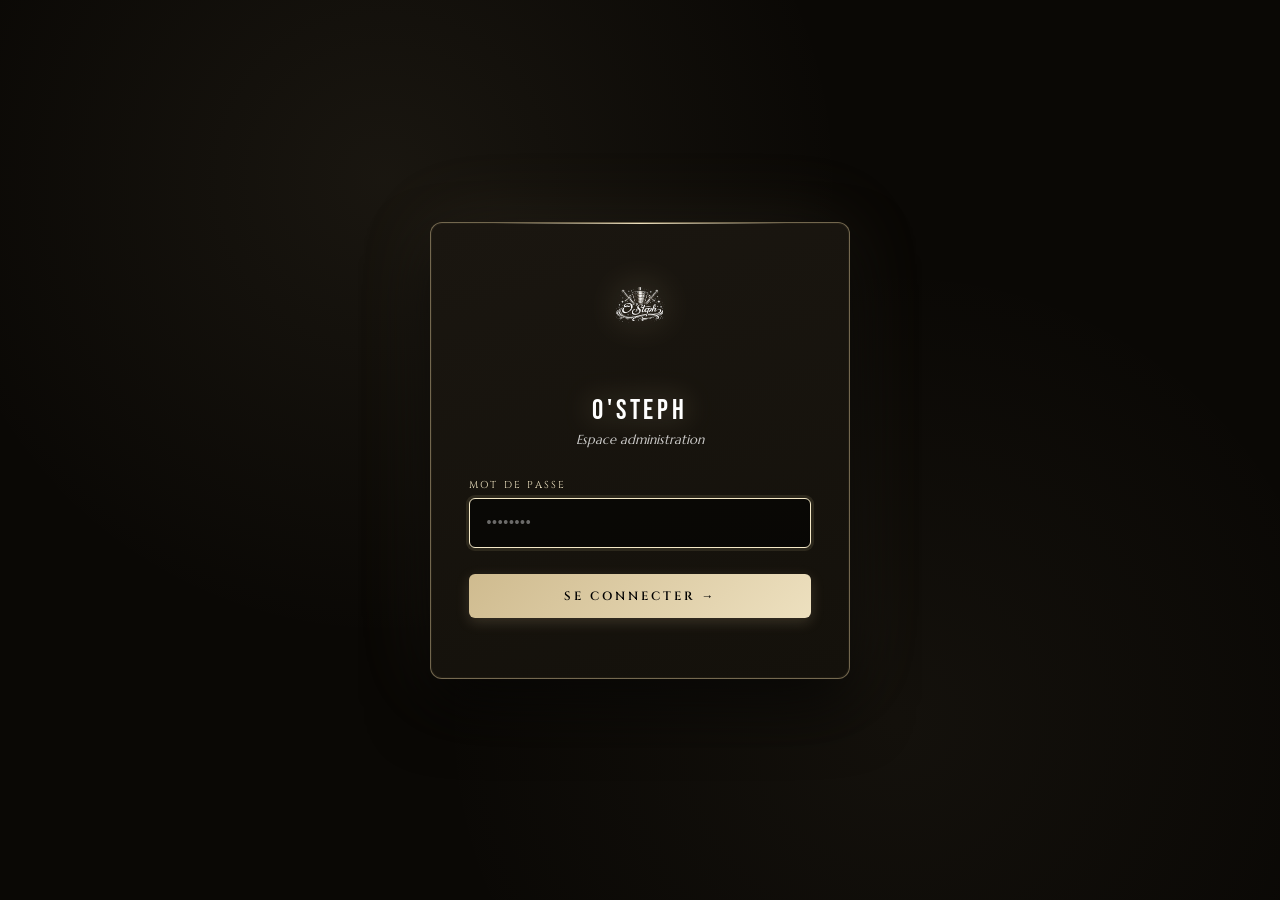
==== commit 5926e100: "Back office: typo blanche lisible partout" ====
--- a/index.html
+++ b/index.html
@@ -18,17 +18,18 @@
     --gold-light: #ede0bf;
     --gold-dark: #9c8857;
     --gold-deep: #5a4520;
+    --gold-readable: #f5e9c7;
     --bg: #0a0805;
     --bg-soft: #100c08;
     --bg-card: #14110b;
     --bg-card-2: #1a1610;
     --bg-elev: #211c14;
-    --border: rgba(207, 187, 143, 0.14);
-    --border-soft: rgba(207, 187, 143, 0.08);
-    --border-strong: rgba(207, 187, 143, 0.4);
-    --text: #ede0bf;
-    --text-dim: rgba(237, 224, 191, 0.62);
-    --text-faint: rgba(237, 224, 191, 0.35);
+    --border: rgba(255, 255, 255, 0.12);
+    --border-soft: rgba(255, 255, 255, 0.06);
+    --border-strong: rgba(207, 187, 143, 0.5);
+    --text: #ffffff;
+    --text-dim: rgba(255, 255, 255, 0.78);
+    --text-faint: rgba(255, 255, 255, 0.5);
     --green: #4ade80;
     --red: #f87171;
     --orange: #fb923c;
@@ -99,10 +100,8 @@
     letter-spacing: 0.14em;
     text-align: center;
     margin-bottom: 4px;
-    background: linear-gradient(180deg, var(--gold-light) 0%, var(--gold) 100%);
-    -webkit-background-clip: text;
-    background-clip: text;
-    color: transparent;
+    color: #fff;
+    filter: drop-shadow(0 0 14px rgba(207, 187, 143, 0.4));
   }
   .login-sub {
     font-family: 'Marcellus', serif;
@@ -119,7 +118,7 @@
     font-size: 10px;
     letter-spacing: 0.22em;
     text-transform: uppercase;
-    color: var(--gold);
+    color: var(--gold-readable);
     margin-bottom: 6px;
   }
   .login-input {
@@ -135,7 +134,7 @@
   }
   .login-input:focus {
     outline: none;
-    border-color: var(--gold);
+    border-color: var(--gold-readable);
     background: rgba(0, 0, 0, 0.6);
     box-shadow: 0 0 0 3px rgba(207, 187, 143, 0.12);
   }
@@ -199,7 +198,7 @@
   .topbar-menu-btn {
     background: transparent;
     border: 1px solid var(--border);
-    color: var(--gold);
+    color: var(--gold-readable);
     width: 36px; height: 36px;
     border-radius: 6px;
     cursor: pointer;
@@ -211,7 +210,7 @@
   }
   .topbar-menu-btn:hover {
     background: rgba(207, 187, 143, 0.06);
-    border-color: var(--gold);
+    border-color: var(--gold-readable);
   }
   .topbar-breadcrumb {
     display: flex; align-items: center;
@@ -227,7 +226,7 @@
     color: var(--text-dim);
   }
   .topbar-crumb.current {
-    color: var(--gold-light);
+    color: #fff;
   }
   .topbar-crumb-sep {
     color: var(--text-faint);
@@ -251,14 +250,14 @@
   }
   .topbar-search-input:focus {
     outline: none;
-    border-color: var(--gold);
+    border-color: var(--gold-readable);
     background: rgba(0, 0, 0, 0.4);
   }
   .topbar-search-icon {
     position: absolute;
     left: 12px; top: 50%;
     transform: translateY(-50%);
-    color: var(--gold);
+    color: var(--gold-readable);
     font-size: 14px;
     pointer-events: none;
   }
@@ -285,7 +284,7 @@
   .topbar-save.dirty {
     background: linear-gradient(135deg, var(--gold) 0%, var(--gold-light) 100%);
     color: #000;
-    border-color: var(--gold);
+    border-color: var(--gold-readable);
     font-weight: 600;
     animation: savePulse 1.8s ease-in-out infinite;
   }
@@ -313,7 +312,7 @@
     font-family: 'Cinzel', serif;
     font-size: 11px;
     letter-spacing: 0.16em;
-    color: var(--gold-light);
+    color: #fff;
   }
   .topbar-profile-avatar {
     width: 28px; height: 28px;
@@ -364,7 +363,7 @@
     font-size: 12px;
     letter-spacing: 0.24em;
     text-transform: uppercase;
-    color: var(--gold-light);
+    color: #fff;
     font-weight: 500;
     white-space: nowrap;
   }
@@ -432,7 +431,7 @@
   }
   .sidebar-item.active {
     background: linear-gradient(90deg, rgba(207, 187, 143, 0.16) 0%, rgba(207, 187, 143, 0.04) 100%);
-    color: var(--gold-light);
+    color: #fff;
     border-color: rgba(207, 187, 143, 0.18);
   }
   .sidebar-item.active::before {
@@ -473,11 +472,11 @@
     transition: all 0.15s;
   }
   .sidebar-subitem:hover {
-    color: var(--gold-light);
+    color: #fff;
     background: rgba(207, 187, 143, 0.04);
   }
   .sidebar-subitem.active {
-    color: var(--gold-light);
+    color: #fff;
     background: rgba(207, 187, 143, 0.08);
   }
   .app.sidebar-collapsed .sidebar-submenu { display: none; }
@@ -535,11 +534,9 @@
     font-size: 40px;
     letter-spacing: 0.06em;
     line-height: 1;
-    background: linear-gradient(180deg, var(--gold-light) 0%, var(--gold) 60%, var(--gold-dark) 100%);
-    -webkit-background-clip: text;
-    background-clip: text;
-    color: transparent;
-    filter: drop-shadow(0 2px 4px rgba(0, 0, 0, 0.5));
+    color: #fff;
+    filter: drop-shadow(0 0 14px rgba(207, 187, 143, 0.35))
+            drop-shadow(0 2px 4px rgba(0, 0, 0, 0.7));
   }
   .view-subtitle {
     font-family: 'Marcellus', serif;
@@ -566,7 +563,7 @@
     transition: all 0.25s;
   }
   .stat-card:hover {
-    border-color: var(--gold);
+    border-color: var(--gold-readable);
     transform: translateY(-2px);
     box-shadow: 0 10px 30px rgba(0, 0, 0, 0.4);
   }
@@ -593,7 +590,7 @@
     font-size: 10px;
     letter-spacing: 0.22em;
     text-transform: uppercase;
-    color: var(--gold);
+    color: var(--gold-readable);
     margin-bottom: 8px;
   }
   .stat-value {
@@ -601,11 +598,9 @@
     font-size: 46px;
     line-height: 1;
     letter-spacing: 0.04em;
-    background: linear-gradient(180deg, var(--gold-light) 0%, var(--gold) 100%);
-    -webkit-background-clip: text;
-    background-clip: text;
-    color: transparent;
-    filter: drop-shadow(0 1px 2px rgba(0, 0, 0, 0.5));
+    color: #fff;
+    filter: drop-shadow(0 0 12px rgba(207, 187, 143, 0.4))
+            drop-shadow(0 1px 2px rgba(0, 0, 0, 0.7));
   }
   .stat-foot {
     font-family: 'Marcellus', serif;
@@ -632,7 +627,8 @@
     font-family: 'Bebas Neue', sans-serif;
     font-size: 20px;
     letter-spacing: 0.18em;
-    color: var(--gold-light);
+    color: #fff;
+    filter: drop-shadow(0 0 8px rgba(207, 187, 143, 0.25));
   }
   .section-divider::after {
     content: '';
@@ -671,7 +667,7 @@
     transition: opacity 0.3s;
   }
   .quick-card:hover {
-    border-color: var(--gold);
+    border-color: var(--gold-readable);
     transform: translateY(-2px);
     box-shadow: 0 10px 30px rgba(0, 0, 0, 0.5);
   }
@@ -691,7 +687,7 @@
     font-size: 13px;
     letter-spacing: 0.16em;
     text-transform: uppercase;
-    color: var(--gold-light);
+    color: #fff;
     font-weight: 500;
   }
   .quick-desc {
@@ -733,7 +729,7 @@
     font-size: 12px;
     letter-spacing: 0.24em;
     text-transform: uppercase;
-    color: var(--gold-light);
+    color: #fff;
     font-weight: 500;
     display: flex;
     align-items: center;
@@ -763,15 +759,15 @@
     line-height: 1.5;
     color: var(--text-dim);
   }
-  .help-block strong { color: var(--gold-light); font-weight: 500; }
+  .help-block strong { color: #fff; font-weight: 500; }
   .help-block code {
     background: rgba(207, 187, 143, 0.1);
-    color: var(--gold-light);
+    color: #fff;
     padding: 1px 5px; border-radius: 3px;
     font-size: 11px;
     font-family: monospace;
   }
-  .help-block a { color: var(--gold); }
+  .help-block a { color: var(--gold-readable); }
 
   /* ========================= INPUTS ========================= */
   .field { display: flex; flex-direction: column; gap: 6px; margin-bottom: 14px; }
@@ -780,7 +776,7 @@
     font-size: 10px;
     letter-spacing: 0.18em;
     text-transform: uppercase;
-    color: var(--gold);
+    color: var(--gold-readable);
     font-weight: 500;
   }
   .field-help {
@@ -801,9 +797,15 @@
     width: 100%;
     transition: all 0.2s;
   }
+  .input::placeholder,
+  .topbar-search-input::placeholder,
+  .login-input::placeholder {
+    color: rgba(255, 255, 255, 0.4);
+    font-style: italic;
+  }
   .input:focus {
     outline: none;
-    border-color: var(--gold);
+    border-color: var(--gold-readable);
     background: rgba(0, 0, 0, 0.6);
   }
   .input.small { max-width: 140px; }
@@ -813,7 +815,7 @@
     padding: 9px 16px;
     background: rgba(207, 187, 143, 0.06);
     border: 1px solid var(--border-strong);
-    color: var(--gold-light);
+    color: #fff;
     border-radius: 6px;
     font-family: 'Cinzel', serif;
     font-size: 10px;
@@ -828,12 +830,12 @@
   }
   .btn:hover {
     background: rgba(207, 187, 143, 0.14);
-    border-color: var(--gold);
+    border-color: var(--gold-readable);
   }
   .btn-primary {
     background: linear-gradient(135deg, var(--gold) 0%, var(--gold-light) 100%);
     color: #000;
-    border-color: var(--gold);
+    border-color: var(--gold-readable);
     font-weight: 600;
   }
   .btn-primary:hover {
@@ -848,7 +850,7 @@
     padding: 12px;
     background: transparent;
     border: 1px dashed var(--border-strong);
-    color: var(--gold);
+    color: var(--gold-readable);
     border-radius: 6px;
     cursor: pointer;
     font-family: 'Cinzel', serif;
@@ -859,9 +861,9 @@
     margin-top: 12px;
   }
   .btn-add:hover {
-    border-color: var(--gold);
+    border-color: var(--gold-readable);
     background: rgba(207, 187, 143, 0.06);
-    color: var(--gold-light);
+    color: #fff;
   }
 
   /* ========================= CITIES ========================= */
@@ -928,7 +930,7 @@
     padding: 8px 14px;
     background: rgba(207, 187, 143, 0.06);
     border: 1px solid var(--border-strong);
-    color: var(--gold-light);
+    color: #fff;
     border-radius: 6px;
     font-family: 'Cinzel', serif;
     font-size: 13px;
@@ -938,7 +940,7 @@
   }
   .menu-section-title:focus {
     outline: none;
-    border-color: var(--gold);
+    border-color: var(--gold-readable);
     background: rgba(207, 187, 143, 0.1);
   }
   .menu-items {
@@ -969,11 +971,11 @@
   .menu-item-row input:focus {
     outline: none;
     background: rgba(0, 0, 0, 0.4);
-    border-color: var(--gold);
+    border-color: var(--gold-readable);
   }
   .menu-item-row input.price {
     text-align: right;
-    color: var(--gold-light);
+    color: #fff;
     font-weight: 500;
   }
 
@@ -1012,13 +1014,13 @@
   }
   .schedule-input:focus {
     outline: none;
-    border-color: var(--gold);
+    border-color: var(--gold-readable);
   }
   .schedule-input.is-gps {
     font-family: 'Bebas Neue', sans-serif;
     font-size: 13px;
     letter-spacing: 0.04em;
-    color: var(--gold-light);
+    color: #fff;
   }
 
   /* ========================= CLIENTS TABLE ========================= */
@@ -1034,7 +1036,7 @@
     padding: 6px 14px;
     background: rgba(207, 187, 143, 0.12);
     border: 1px solid var(--border-strong);
-    color: var(--gold-light);
+    color: #fff;
     border-radius: 999px;
     font-family: 'Bebas Neue', sans-serif;
     font-size: 14px;
@@ -1060,7 +1062,7 @@
     font-size: 10px;
     letter-spacing: 0.22em;
     text-transform: uppercase;
-    color: var(--gold);
+    color: var(--gold-readable);
     padding: 14px 16px;
     text-align: left;
     font-weight: 500;
@@ -1083,7 +1085,7 @@
     letter-spacing: 0.08em;
     background: rgba(207, 187, 143, 0.12);
     border: 1px solid var(--border-strong);
-    color: var(--gold-light);
+    color: #fff;
     padding: 4px 10px;
     border-radius: 4px;
     display: inline-block;
@@ -1106,7 +1108,7 @@
   .visits-num {
     font-family: 'Bebas Neue', sans-serif;
     font-size: 15px;
-    color: var(--gold-light);
+    color: #fff;
     min-width: 24px;
     text-align: right;
   }
